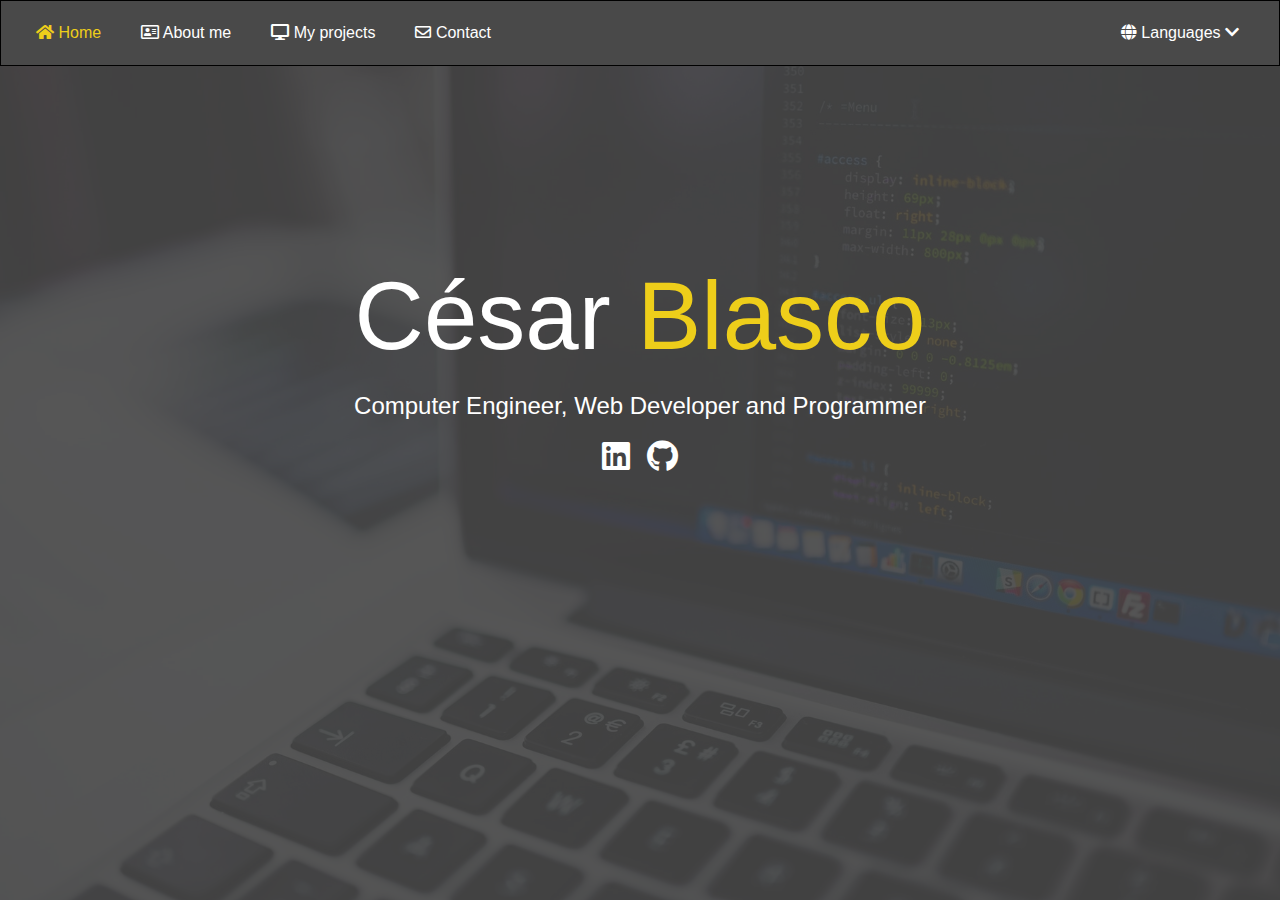
==== index.html @ 73366249 "Add more translations, modify speech some speech texts, remove unused assets, upgrade lang dropdown," ====
<!DOCTYPE html>
<html lang="en">
  <link rel="stylesheet" href="stylesheets/main.css" />
  <link
    rel="stylesheet"
    href="https://cdnjs.cloudflare.com/ajax/libs/font-awesome/5.11.2/css/all.css"
  />

  <head>
    <meta charset="UTF-8" />
    <meta name="viewport" content="width=device-width, initial-scale=1.0" />
    <meta http-equiv="X-UA-Compatible" content="ie=edge" />
    <title>Welcome to my portfolio</title>
  </head>

  <body id="bg-img">
    <header>
      <!-- <div class="menu-btn">
            <div class="btn-line"></div>
            <div class="btn-line"></div>
            <div class="btn-line"></div>
        </div> -->

      <nav id="menu-nav">
        <ul class="menu-desktop">
          <li>
            <a href="index.html" class="nav-link active">
              <i class="fas fa-home"></i>
              <span data-translate="navbar.home"></span>
            </a>
          </li>
          <li>
            <a href="about.html" class="nav-link">
              <i class="far fa-address-card"></i>
              <span data-translate="navbar.aboutMe"></span>
            </a>
          </li>
          <li class="nav-item">
            <a href="projects.html" class="nav-link">
              <i class="fas fa-desktop"></i>
              <span data-translate="navbar.projects"></span>
            </a>
          </li>
          <li>
            <a href="contact.html" class="nav-link">
              <i class="far fa-envelope"></i>
              <span data-translate="navbar.contact"></span>
            </a>
          </li>

          <li class="languages" id="languages-dropdown-btn">
            <i class="fas fa-globe"></i>
            <span data-translate="navbar.languages"></span>
            <i class="fas fa-chevron-down" id="languages-dropdown-icon"></i>
          </li>
        </ul>
      </nav>

      <div class="container-lang">
        <div class="languages-dropdown" id="languages-dropdown">
          <a href="./?lang=es"><p>Español</p></a>
          <a href="./?lang=en"><p>English</p></a>
        </div>
      </div>

      <!-- <nav class="menu">
        <div class="menu-branding">
          <div class="portrait"></div>
        </div>
        <ul class="menu-nav">
          <li class="nav-item current">
            <a href="index.html" class="nav-link">
              Home
            </a>
          </li>
          <li class="nav-item">
            <a href="about.html" class="nav-link">
              About me
            </a>
          </li>
          <li class="nav-item">
            <a href="projects.html" class="nav-link">
              My work
            </a>
          </li>
          <li class="nav-item">
            <a href="contact.html" class="nav-link">
              How To Reach Me
            </a>
          </li>
        </ul>
      </nav> -->
    </header>

    <main id="home">
      <div class="main-header">
        <h1 class="lg-heading">
          César
          <span class="text-secondary">Blasco</span>
        </h1>
        <h2 data-translate="index.subHeader"></h2>

        <div class="icons">
          <!-- <a href="#!">
                    <i class="fab fa-twitter fa-2x"></i>
                </a> -->
          <!-- <a target="_blank" rel="noopener noreferrer" href="#!">
                    <i class="fab fa-facebook fa-2x"></i>
                </a> -->
          <a
            target="_blank"
            rel="noopener noreferrer"
            href="https://www.linkedin.com/in/cesar-blasco/"
          >
            <i class="fab fa-linkedin fa-2x"></i>
          </a>
          <a
            target="_blank"
            rel="noopener noreferrer"
            href="https://github.com/cesarblasco"
          >
            <i class="fab fa-github fa-2x"></i>
          </a>
        </div>
      </div>
    </main>

    <script src="js/main.js"></script>
    <script src="js/translate.js"></script>
  </body>
</html>
---- stylesheets/main.css ----
main {
  padding: 4rem;
  min-height: calc(100vh - 60px);
}

main .icons {
  margin-top: 1rem;
}

main .icons a {
  padding: 0.4rem;
}

main .icons a:hover {
  color: #eece1a;
  -webkit-transition: all 0.5s ease-out;
  transition: all 0.5s ease-out;
}

main#home {
  overflow: hidden;
}

main#home h1 {
  margin-top: 20vh;
}

main .main-header {
  text-align: center;
}

.menu-btn {
  position: absolute;
  z-index: 3;
  right: 35px;
  top: 35px;
  cursor: pointer;
  -webkit-transition: all 0.5s ease-out;
  transition: all 0.5s ease-out;
}

.menu-btn .btn-line {
  width: 28px;
  height: 3px;
  margin: 0 0 5px 0;
  background: #fff;
  -webkit-transition: all 0.5s ease-out;
  transition: all 0.5s ease-out;
}

.menu-btn.close {
  -webkit-transform: rotate(180deg);
          transform: rotate(180deg);
}

.menu-btn.close .btn-line:nth-child(1) {
  -webkit-transform: rotate(45deg) translate(5px, 5px);
          transform: rotate(45deg) translate(5px, 5px);
}

.menu-btn.close .btn-line:nth-child(2) {
  opacity: 0;
}

.menu-btn.close .btn-line:nth-child(3) {
  -webkit-transform: rotate(-45deg) translate(7px, -6px);
          transform: rotate(-45deg) translate(7px, -6px);
}

.menu {
  position: fixed;
  top: 0;
  width: 100%;
  opacity: 0.9;
  visibility: hidden;
}

.menu.show {
  visibility: visible;
}

.menu-branding, .menu-nav {
  display: -webkit-box;
  display: -ms-flexbox;
  display: flex;
  -webkit-box-orient: vertical;
  -webkit-box-direction: normal;
      -ms-flex-flow: column wrap;
          flex-flow: column wrap;
  -webkit-box-align: center;
      -ms-flex-align: center;
          align-items: center;
  -webkit-box-pack: center;
      -ms-flex-pack: center;
          justify-content: center;
  float: left;
  width: 50%;
  height: 100vh;
  overflow: hidden;
}

.menu-nav {
  margin: 0;
  padding: 0;
  background: #373737;
  list-style: none;
  -webkit-transform: translate3d(0, -100%, 0);
          transform: translate3d(0, -100%, 0);
  -webkit-transition: all 0.5s ease-out;
  transition: all 0.5s ease-out;
}

.menu-nav.show {
  -webkit-transform: translate3d(0, 0, 0);
          transform: translate3d(0, 0, 0);
}

.menu-branding {
  background: #444;
  -webkit-transition: all 0.5s ease-out;
  transition: all 0.5s ease-out;
  -webkit-transform: translate3d(0, 100%, 0);
          transform: translate3d(0, 100%, 0);
}

.menu-branding.show {
  -webkit-transform: translate3d(0, 0, 0);
          transform: translate3d(0, 0, 0);
}

.menu-branding .portrait {
  width: 250px;
  height: 250px;
  background: url("../images/portrait_filtered.jpg");
  border-radius: 50%;
  border: solid 3px #eece1a;
}

.menu .nav-item {
  -webkit-transform: translate3d(600px, 0, 0);
          transform: translate3d(600px, 0, 0);
  -webkit-transition: all 0.5s ease-out;
  transition: all 0.5s ease-out;
}

.menu .nav-item.show {
  -webkit-transform: translate3d(0, 0, 0);
          transform: translate3d(0, 0, 0);
}

.menu .nav-item.current > a {
  color: #eece1a;
}

.menu .nav-link {
  display: inline-block;
  position: relative;
  font-size: 30px;
  text-transform: uppercase;
  padding: 1rem 0;
  font-weight: 600;
  color: #fff;
  text-decoration: none;
  -webkit-transition: all 0.5s ease-out;
  transition: all 0.5s ease-out;
}

.menu .nav-link:hover {
  color: #eece1a;
}

.nav-item:nth-child(1) {
  -webkit-transition-delay: 0.1s;
          transition-delay: 0.1s;
}

.nav-item:nth-child(2) {
  -webkit-transition-delay: 0.2s;
          transition-delay: 0.2s;
}

.nav-item:nth-child(3) {
  -webkit-transition-delay: 0.3s;
          transition-delay: 0.3s;
}

.nav-item:nth-child(4) {
  -webkit-transition-delay: 0.4s;
          transition-delay: 0.4s;
}

.menu-desktop {
  display: -webkit-box;
  display: -ms-flexbox;
  display: flex;
  width: 100%;
  margin-top: 0;
  background: #494949;
  border: 1px solid black;
}

.menu-desktop li {
  -webkit-box-pack: justify;
      -ms-flex-pack: justify;
          justify-content: space-between;
  padding: 20px;
  list-style-type: none;
}

.menu-desktop li:hover {
  -webkit-transition: all 0.5s ease-out;
  transition: all 0.5s ease-out;
  color: #eece1a;
}

.menu-desktop li:last-child {
  margin-left: auto;
  margin-right: 20px;
}

.container-lang {
  display: -webkit-box;
  display: -ms-flexbox;
  display: flex;
  -webkit-box-orient: vertical;
  -webkit-box-direction: normal;
      -ms-flex-direction: column;
          flex-direction: column;
  -webkit-box-align: end;
      -ms-flex-align: end;
          align-items: flex-end;
  min-width: 100px;
  margin-right: 35px;
  margin-top: -15px;
}

.container-lang .languages-dropdown {
  -webkit-transition: all 0.5s ease-out;
  transition: all 0.5s ease-out;
  border: 1px solid black;
  background: #494949;
  display: none;
  text-align: left;
}

.container-lang .languages-dropdown p {
  margin: 0;
  padding: 7px 15px;
  width: 120px;
  cursor: pointer;
}

.container-lang .languages-dropdown p:hover {
  background-color: #eece1a;
}

section {
  margin-bottom: 80px;
}

section:first-of-type {
  margin-bottom: 40px;
}

ul {
  padding-left: 15px;
}

.about-info {
  display: -webkit-box;
  display: -ms-flexbox;
  display: flex;
  -webkit-box-pack: center;
      -ms-flex-pack: center;
          justify-content: center;
  margin-top: 70px;
  margin-right: 70px;
  margin-left: 70px;
}

.speech-bubble {
  position: relative;
  background: white;
  color: black;
  border: 5px solid black;
  border-radius: 30px;
  width: 40%;
  max-height: 300px;
  font-size: 1.5rem;
}

.speech-bubble .speech-text-container {
  padding: 10px 25px;
  padding-top: 0;
  width: 100%;
  max-height: 300px;
  text-align: justify;
  overflow-y: auto;
  scrollbar-width: none;
  -ms-overflow-style: none;
}

.speech-bubble .speech-text-container p a {
  color: blue;
}

.speech-bubble .speech-text-container::-webkit-scrollbar {
  width: 0;
  height: 0;
}

.speech-bubble:before {
  content: "";
  position: absolute;
  left: 0;
  top: 50%;
  width: 0;
  height: 0;
  border: 27px solid transparent;
  border-right-color: black;
  border-left: 0;
  margin-top: -27px;
  margin-left: -27px;
}

.speech-bubble:after {
  content: "";
  position: absolute;
  left: 0;
  top: 50%;
  width: 0;
  height: 0;
  border: 20px solid transparent;
  border-right-color: white;
  border-left: 0;
  margin-top: -20px;
  margin-left: -20px;
}

.cesar-avatar {
  margin: 50px;
  border-radius: 50%;
  width: 300px;
  height: 300px;
  border: #eece1a 3px solid;
}

.technologies-container {
  display: -webkit-box;
  display: -ms-flexbox;
  display: flex;
  -webkit-box-orient: vertical;
  -webkit-box-direction: normal;
      -ms-flex-direction: column;
          flex-direction: column;
  -webkit-box-align: center;
      -ms-flex-align: center;
          align-items: center;
}

.technologies-row {
  margin-bottom: 20px;
}

.technologies-row img {
  padding-left: 10px;
  padding-right: 10px;
  cursor: pointer;
}

@-webkit-keyframes resetSpeechBubbleBtnAnimation {
  0% {
    -webkit-transform: rotate(0deg);
            transform: rotate(0deg);
  }
  25% {
    -webkit-transform: rotate(90deg);
            transform: rotate(90deg);
  }
  50% {
    -webkit-transform: rotate(180deg);
            transform: rotate(180deg);
  }
  75% {
    -webkit-transform: rotate(270deg);
            transform: rotate(270deg);
  }
  100% {
    -webkit-transform: rotate(360deg);
            transform: rotate(360deg);
  }
}

@keyframes resetSpeechBubbleBtnAnimation {
  0% {
    -webkit-transform: rotate(0deg);
            transform: rotate(0deg);
  }
  25% {
    -webkit-transform: rotate(90deg);
            transform: rotate(90deg);
  }
  50% {
    -webkit-transform: rotate(180deg);
            transform: rotate(180deg);
  }
  75% {
    -webkit-transform: rotate(270deg);
            transform: rotate(270deg);
  }
  100% {
    -webkit-transform: rotate(360deg);
            transform: rotate(360deg);
  }
}

@-webkit-keyframes speechScrollBtnAnimation {
  0% {
    -webkit-transform: translateY(5px);
            transform: translateY(5px);
  }
  25% {
    -webkit-transform: translateY(-5px);
            transform: translateY(-5px);
  }
  50% {
    -webkit-transform: translateY(5px);
            transform: translateY(5px);
  }
  75% {
    -webkit-transform: translateY(-5px);
            transform: translateY(-5px);
  }
  100% {
    -webkit-transform: translateY(5px);
            transform: translateY(5px);
  }
}

@keyframes speechScrollBtnAnimation {
  0% {
    -webkit-transform: translateY(5px);
            transform: translateY(5px);
  }
  25% {
    -webkit-transform: translateY(-5px);
            transform: translateY(-5px);
  }
  50% {
    -webkit-transform: translateY(5px);
            transform: translateY(5px);
  }
  75% {
    -webkit-transform: translateY(-5px);
            transform: translateY(-5px);
  }
  100% {
    -webkit-transform: translateY(5px);
            transform: translateY(5px);
  }
}

#speech-bubble-text {
  margin: 15px 5px;
}

#reset-speech-bubble-btn {
  position: absolute;
  display: none;
  top: 87%;
  left: 50%;
  font-size: 1rem;
  -webkit-animation-name: resetSpeechBubbleBtnAnimation;
          animation-name: resetSpeechBubbleBtnAnimation;
  -webkit-animation-duration: 0.5s;
          animation-duration: 0.5s;
  -webkit-animation-iteration-count: infinite;
          animation-iteration-count: infinite;
}

#reset-speech-bubble-btn:hover {
  cursor: pointer;
  color: #eece1a;
}

.speech-bubble-scroll-btn {
  position: absolute;
  top: 85%;
  left: 92%;
  -webkit-animation-name: speechScrollBtnAnimation;
          animation-name: speechScrollBtnAnimation;
  -webkit-animation-duration: 2s;
          animation-duration: 2s;
  -webkit-animation-iteration-count: infinite;
          animation-iteration-count: infinite;
}

.speech-bubble-scroll-btn button {
  font-size: 1.3rem;
  cursor: pointer;
  background: none;
  border: none;
  outline: none;
}

.speech-bubble-scroll-btn button:hover {
  color: #eece1a;
}

.technologies-categories {
  display: -webkit-box;
  display: -ms-flexbox;
  display: flex;
  -webkit-box-orient: horizontal;
  -webkit-box-direction: normal;
      -ms-flex-direction: row;
          flex-direction: row;
  -webkit-box-pack: center;
      -ms-flex-pack: center;
          justify-content: center;
  margin: 0 auto;
  width: 65%;
  margin-bottom: 20px;
  -ms-flex-wrap: wrap;
      flex-wrap: wrap;
}

.technology-category-column {
  display: -webkit-box;
  display: -ms-flexbox;
  display: flex;
  -webkit-box-orient: vertical;
  -webkit-box-direction: normal;
      -ms-flex-direction: column;
          flex-direction: column;
}

.technology-category-column img {
  margin: 10px 0;
  margin: 0 auto;
}

.technology-category {
  font-size: 1.5rem;
  margin-bottom: 10px;
}

.pill {
  border-radius: 15px;
  background-color: #2684ff;
  color: #fff;
  padding: 5px 30px;
  display: inline-block;
  font-weight: 700;
  font-size: 0.9rem;
  text-align: center;
  margin-right: 15px;
  border: none;
  margin: 10px;
  cursor: pointer;
}

.pill:hover, .pill.pill-active {
  -webkit-transition: all 0.5s ease-out;
  transition: all 0.5s ease-out;
  background-color: #0069f2;
  color: #d0d0d0;
}

.certificates {
  display: -webkit-box;
  display: -ms-flexbox;
  display: flex;
  -webkit-box-orient: horizontal;
  -webkit-box-direction: normal;
      -ms-flex-direction: row;
          flex-direction: row;
  -webkit-box-pack: center;
      -ms-flex-pack: center;
          justify-content: center;
  margin: 0 auto;
  width: 65%;
  margin-bottom: 20px;
  -ms-flex-wrap: wrap;
      flex-wrap: wrap;
}

.certificates img {
  margin: 10px;
  cursor: pointer;
}

.experience-section {
  text-align: center;
}

.timeline {
  display: -webkit-box;
  display: -ms-flexbox;
  display: flex;
  -webkit-box-orient: vertical;
  -webkit-box-direction: normal;
      -ms-flex-direction: column;
          flex-direction: column;
  -webkit-box-align: center;
      -ms-flex-align: center;
          align-items: center;
  margin-top: 40px;
  -webkit-transition: all 0.5s ease-out;
  transition: all 0.5s ease-out;
}

.timeline .timeline-event ul li {
  margin-bottom: 5px;
}

.timeline i {
  font-size: 0;
}

.timeline .timeline-circle {
  z-index: 1;
  display: block;
  border-radius: 50%;
  width: 75px;
  height: 75px;
  background-color: #444;
  border: 2px solid black;
  padding-top: 20px;
  font-weight: bold;
  font-size: 1.2rem;
  margin-top: 75px;
  margin-bottom: 75px;
}

.timeline .timeline-circle .timeline-circle-date {
  display: inline-block;
  -webkit-transform: translateY(-53px);
          transform: translateY(-53px);
}

.timeline .timeline-circle:before {
  content: "";
  width: 5px;
  height: 75px;
  background-color: #eece1a;
  position: relative;
  display: inline-block;
  left: 25px;
  bottom: 98px;
}

.timeline .timeline-circle:after {
  content: "";
  width: 5px;
  height: 75px;
  border-color: green;
  background-color: #eece1a;
  position: relative;
  display: inline-block;
  right: 25px;
  top: 53px;
}

.timeline-stacked-container {
  display: none;
  -webkit-box-orient: horizontal;
  -webkit-box-direction: normal;
      -ms-flex-direction: row;
          flex-direction: row;
  -webkit-box-pack: justify;
      -ms-flex-pack: justify;
          justify-content: space-between;
  width: 50%;
  margin: 0 auto;
}

.timeline-stacked-container .timeline-stacked-event {
  position: absolute;
  left: 0;
  right: 0;
  margin: 0 auto;
  height: 350px;
  margin-bottom: 100px;
  -webkit-transition: all 0.5s ease-out;
  transition: all 0.5s ease-out;
}

.timeline-stacked-container .timeline-stacked-event ul li {
  margin-bottom: 5px;
}

.timeline-stacked-container .timeline-stacked-event:nth-child(5) {
  z-index: 1;
  opacity: 0.4;
}

.timeline-stacked-container .timeline-stacked-event:nth-child(4) {
  z-index: 2;
  opacity: 0.6;
  margin-top: 50px;
}

.timeline-stacked-container .timeline-stacked-event:nth-child(3) {
  z-index: 3;
  opacity: 0.8;
  margin-top: 100px;
}

.timeline-stacked-container .timeline-stacked-event:nth-child(2) {
  z-index: 4;
  margin-top: 150px;
}

.timeline-stacked-container i {
  margin-top: 250px;
  font-size: 5rem;
}

@-webkit-keyframes animateNavigateStackedTimelineBtnBackward {
  0% {
    -webkit-transform: translateX(-5px);
            transform: translateX(-5px);
    opacity: 0.8;
  }
  25% {
    -webkit-transform: translateX(-10px);
            transform: translateX(-10px);
    opacity: 0.6;
  }
  50% {
    -webkit-transform: translateX(-15px);
            transform: translateX(-15px);
    opacity: 0.4;
  }
  75% {
    -webkit-transform: translateX(-20px);
            transform: translateX(-20px);
    opacity: 0.2;
  }
  100% {
    -webkit-transform: translateX(-25px);
            transform: translateX(-25px);
    opacity: 0;
  }
}

@keyframes animateNavigateStackedTimelineBtnBackward {
  0% {
    -webkit-transform: translateX(-5px);
            transform: translateX(-5px);
    opacity: 0.8;
  }
  25% {
    -webkit-transform: translateX(-10px);
            transform: translateX(-10px);
    opacity: 0.6;
  }
  50% {
    -webkit-transform: translateX(-15px);
            transform: translateX(-15px);
    opacity: 0.4;
  }
  75% {
    -webkit-transform: translateX(-20px);
            transform: translateX(-20px);
    opacity: 0.2;
  }
  100% {
    -webkit-transform: translateX(-25px);
            transform: translateX(-25px);
    opacity: 0;
  }
}

.timeline-stacked-container i.tl-navigate-backward:hover {
  color: #eece1a;
  cursor: pointer;
  -webkit-animation-duration: 0.7s;
          animation-duration: 0.7s;
  -webkit-animation-iteration-count: infinite;
          animation-iteration-count: infinite;
  -webkit-animation-name: animateNavigateStackedTimelineBtnBackward;
          animation-name: animateNavigateStackedTimelineBtnBackward;
}

@-webkit-keyframes animateNavigateStackedTimelineBtnForward {
  0% {
    -webkit-transform: translateX(5px);
            transform: translateX(5px);
    opacity: 0.8;
  }
  25% {
    -webkit-transform: translateX(10px);
            transform: translateX(10px);
    opacity: 0.6;
  }
  50% {
    -webkit-transform: translateX(15px);
            transform: translateX(15px);
    opacity: 0.4;
  }
  75% {
    -webkit-transform: translateX(20px);
            transform: translateX(20px);
    opacity: 0.2;
  }
  100% {
    -webkit-transform: translateX(25px);
            transform: translateX(25px);
    opacity: 0;
  }
}

@keyframes animateNavigateStackedTimelineBtnForward {
  0% {
    -webkit-transform: translateX(5px);
            transform: translateX(5px);
    opacity: 0.8;
  }
  25% {
    -webkit-transform: translateX(10px);
            transform: translateX(10px);
    opacity: 0.6;
  }
  50% {
    -webkit-transform: translateX(15px);
            transform: translateX(15px);
    opacity: 0.4;
  }
  75% {
    -webkit-transform: translateX(20px);
            transform: translateX(20px);
    opacity: 0.2;
  }
  100% {
    -webkit-transform: translateX(25px);
            transform: translateX(25px);
    opacity: 0;
  }
}

.timeline-stacked-container i.tl-navigate-forward:hover {
  color: #eece1a;
  cursor: pointer;
  -webkit-animation-duration: 0.7s;
          animation-duration: 0.7s;
  -webkit-animation-iteration-count: infinite;
          animation-iteration-count: infinite;
  -webkit-animation-name: animateNavigateStackedTimelineBtnForward;
          animation-name: animateNavigateStackedTimelineBtnForward;
}

.timeline-event,
.timeline-stacked-event {
  background-color: gray;
  max-width: 600px;
  min-height: 200px;
  padding: 20px 30px;
  padding-top: 10px;
  border: 4px solid #eece1a;
  text-align: justify;
}

.timeline-event h3,
.timeline-event p,
.timeline-stacked-event h3,
.timeline-stacked-event p {
  text-align: center;
}

.timeline-event h3 a,
.timeline-event p a,
.timeline-stacked-event h3 a,
.timeline-stacked-event p a {
  text-align: center;
}

.company-name {
  font-weight: 700;
  font-size: 1.3rem;
}

.company-position {
  margin-bottom: 20px;
  font-weight: 700;
  padding: 0;
  margin: 0;
}

.resume-link a,
.company-name a {
  color: #eece1a;
  text-decoration: underline;
}

.projects {
  display: -ms-grid;
  display: grid;
  -ms-grid-columns: (1fr)[3];
      grid-template-columns: repeat(3, 1fr);
  grid-gap: 0.7rem;
}

.projects img {
  width: 100%;
  border: 3px #fff solid;
}

.projects img:hover {
  opacity: 0.2;
  border-color: #eece1a;
  -webkit-transition: all 0.5s ease-out;
  transition: all 0.5s ease-out;
}

.projects .project-image {
  width: 100%;
  height: 80%;
  position: relative;
}

.projects .project-image .project-title {
  background: #000;
  position: absolute;
  opacity: 0;
  top: 40%;
  left: 50%;
  -webkit-transform: translateX(-50%);
          transform: translateX(-50%);
  width: 50%;
  padding: 1rem;
  text-align: center;
  cursor: pointer;
}

.projects .project-image:hover .project-title {
  -webkit-transition: all 0.5s ease-out;
  transition: all 0.5s ease-out;
  opacity: 1;
}

.boxes {
  display: -webkit-box;
  display: -ms-flexbox;
  display: flex;
  -webkit-box-orient: vertical;
  -webkit-box-direction: normal;
      -ms-flex-direction: column;
          flex-direction: column;
  -ms-flex-wrap: wrap;
      flex-wrap: wrap;
  -webkit-box-align: center;
      -ms-flex-align: center;
          align-items: center;
  margin-top: 1rem;
}

.boxes div {
  font-size: 2rem;
  border: 3px #fff solid;
  padding: 0.5rem 1.5rem;
  margin-bottom: 3rem;
  min-width: 3rem;
  -webkit-transition: all 0.5s ease-out;
  transition: all 0.5s ease-out;
}

.boxes div:hover {
  padding: 1.5rem 2.5rem;
  background: #eece1a;
  color: #000;
}

.boxes div:hover span {
  color: #000;
}

.carousel {
  display: -webkit-box;
  display: -ms-flexbox;
  display: flex;
  -webkit-box-orient: horizontal;
  -webkit-box-direction: normal;
      -ms-flex-direction: row;
          flex-direction: row;
  -webkit-box-pack: justify;
      -ms-flex-pack: justify;
          justify-content: space-between;
  margin-top: 30px;
  margin-bottom: 30px;
  padding-right: 30px;
  padding-left: 30px;
  -webkit-box-align: center;
      -ms-flex-align: center;
          align-items: center;
  width: 100%;
  height: 400px;
  background-size: contain;
  background-repeat: no-repeat;
  background-position: center;
}

.carousel-controls {
  margin-bottom: 20px;
}

.previous {
  cursor: pointer;
  font-size: 2rem;
  z-index: 2;
}

.previous:hover {
  -webkit-transition: all 0.5s ease-out;
  transition: all 0.5s ease-out;
  font-size: 2.5rem;
  color: #eece1a;
}

.current-carousel-image {
  border: 1px solid black;
}

.next {
  cursor: pointer;
  font-size: 2rem;
  z-index: 2;
}

.next:hover {
  -webkit-transition: all 0.5s ease-out;
  transition: all 0.5s ease-out;
  font-size: 2.5rem;
  color: #eece1a;
}

.carousel-page {
  color: #444;
  margin-right: 0.3rem;
}

.carousel-page.active {
  color: #eece1a;
}

.modal {
  display: none;
  position: fixed;
  z-index: 5;
  left: 0;
  top: 0;
  width: 100%;
  height: 100%;
  overflow: auto;
  background-color: rgba(0, 0, 0, 0.4);
  padding: 0 1.5rem;
}

.modal-content {
  background-color: #fefefe;
  margin: 1% auto;
  padding: 30px;
  border: 1px solid #888;
  width: 50%;
  color: #000;
  text-align: center;
}

.modal-content .modal-title {
  grid-area: title;
  margin-bottom: 1.2rem;
  display: inline-block;
  text-align: center;
  padding: 0px 10px;
}

.modal-content .close {
  grid-area: close;
  color: #aaa;
  font-size: 28px;
  font-weight: bold;
  padding-right: 15px;
  float: right;
}

.modal-content .close:hover,
.modal-content .close:focus {
  color: black;
  text-decoration: none;
  cursor: pointer;
}

.modal-content .modal-description {
  margin-bottom: 1.2rem;
}

.modal-content .modal-summary {
  padding-right: 1.5rem;
  padding-left: 1.5rem;
  text-align: justify;
}

.modal-content .modal-see-project {
  min-width: 12rem;
  height: 50px;
  font-weight: 700;
  font-size: 1.2rem;
  color: #fff;
  border-radius: 5px;
  cursor: pointer;
  border: none;
  margin-right: 5px;
  background: #ed5113;
}

.modal-content #modal-btn {
  min-width: 12rem;
  height: 50px;
  font-weight: 700;
  font-size: 1.2rem;
  color: #fff;
  border-radius: 5px;
  cursor: pointer;
  border: none;
  margin-right: 5px;
  background: #149ede;
}

.modal-content .modal-technologies-title {
  margin-bottom: -1px;
}

.modal-content .modal-technologies {
  margin-bottom: 5px;
}

* {
  -webkit-box-sizing: border-box;
          box-sizing: border-box;
}

body {
  background: #444;
  color: #fff;
  height: 100%;
  margin: 0;
  font-family: "Segoe UI", Tahoma, Geneva, Verdana, sans-serif;
  line-height: 1.5;
}

body#bg-img {
  background: url(../images/background.jpg);
  background-attachment: fixed;
  background-size: cover;
}

body#bg-img:after {
  content: '';
  position: absolute;
  top: 0;
  right: 0;
  width: 100%;
  height: 100%;
  background: rgba(68, 68, 68, 0.9);
  z-index: -1;
}

h1,
h2,
h3 {
  margin: 0;
  font-weight: 400;
}

h1.lg-heading,
h2.lg-heading,
h3.lg-heading {
  font-size: 6rem;
  text-align: center;
}

h1.sm-heading,
h2.sm-heading,
h3.sm-heading {
  margin-bottom: 2rem;
  padding: 0.2rem 1rem;
  background: rgba(73, 73, 73, 0.5);
  text-align: center;
}

a {
  color: #fff;
  text-decoration: none;
}

header {
  position: fixed;
  z-index: 2;
  width: 100%;
}

.text-secondary {
  color: #eece1a;
}

nav ul li {
  cursor: pointer;
}

nav ul li.active, nav ul li:hover {
  color: #eece1a;
  -webkit-transition: all 0.5s ease-out;
  transition: all 0.5s ease-out;
}

nav ul li a.active, nav ul li a:hover {
  color: #eece1a;
  -webkit-transition: all 0.5s ease-out;
  transition: all 0.5s ease-out;
}

.btn, .btn-dark, .btn-light {
  display: block;
  padding: 0.5rem 1rem;
  border: 0;
  margin-bottom: 0.3rem;
}

.btn:hover, .btn-dark:hover, .btn-light:hover {
  background: #eece1a;
  color: #000;
}

.btn-dark {
  background: black;
  color: #fff;
}

.btn-light {
  background: #c4c4c4;
  color: #333;
}

#main-footer {
  text-align: center;
  padding: 1rem;
  background: #2b2b2b;
  color: #fff;
  height: 60px;
}

.hidden {
  display: none;
}

.show {
  display: block;
}

.categories {
  text-align: center;
  margin-bottom: 1.5rem;
}

.categories .category,
.categories .category-link {
  display: inline-block;
  margin-right: 1.5rem;
  cursor: pointer;
}

.categories .category:hover,
.categories .category-link:hover {
  -webkit-transition: all 0.5s ease-out;
  transition: all 0.5s ease-out;
  color: #eece1a;
}

.categories .category:hover a,
.categories .category-link:hover a {
  -webkit-transition: all 0.5s ease-out;
  transition: all 0.5s ease-out;
  color: #eece1a;
}

.categories .category.active {
  color: #eece1a;
  border-bottom: 3px solid #eece1a;
}

.text-center {
  text-align: center;
}

.centered-unordered-list {
  margin-top: 0;
  text-align: center;
  list-style-type: none;
}

@media screen and (min-width: 1171px) {
  .projects {
    -ms-grid-columns: (1fr)[4];
        grid-template-columns: repeat(4, 1fr);
  }
}

@media screen and (min-width: 769px) and (max-width: 1170px) {
  .projects {
    -ms-grid-columns: (1fr)[3];
        grid-template-columns: repeat(3, 1fr);
  }
}

@media screen and (max-width: 768px) {
  main {
    -webkit-box-align: center;
        -ms-flex-align: center;
            align-items: center;
    text-align: center;
  }
  main .lg-heading {
    line-height: 1;
    margin-bottom: 1rem;
  }
  .ul.menu-nav,
  div.menu-branding {
    float: none;
    width: 100%;
    min-height: 0;
  }
  .ul.menu-nav.show,
  div.menu-branding.show {
    -webkit-transform: translate3d(0, 0, 0);
            transform: translate3d(0, 0, 0);
  }
  .menu-nav {
    height: 75vh;
    -webkit-transform: translate3d(-100%, 0, 0);
            transform: translate3d(-100%, 0, 0);
    font-size: 24px;
    width: 100%;
  }
  .menu-branding {
    height: 25vh;
    -webkit-transform: translate3d(100%, 0, 0);
            transform: translate3d(100%, 0, 0);
  }
  .menu-branding .portrait {
    background: url("../images/portrait_filtered_small.jpg");
    width: 150px;
    height: 150px;
  }
  .projects {
    -ms-grid-columns: (1fr)[2];
        grid-template-columns: repeat(2, 1fr);
  }
}

@media screen and (max-width: 500px) {
  main#home h1 {
    margin-top: 10vh;
  }
  .projects {
    -ms-grid-columns: 1fr;
        grid-template-columns: 1fr;
  }
}
/*# sourceMappingURL=main.css.map */
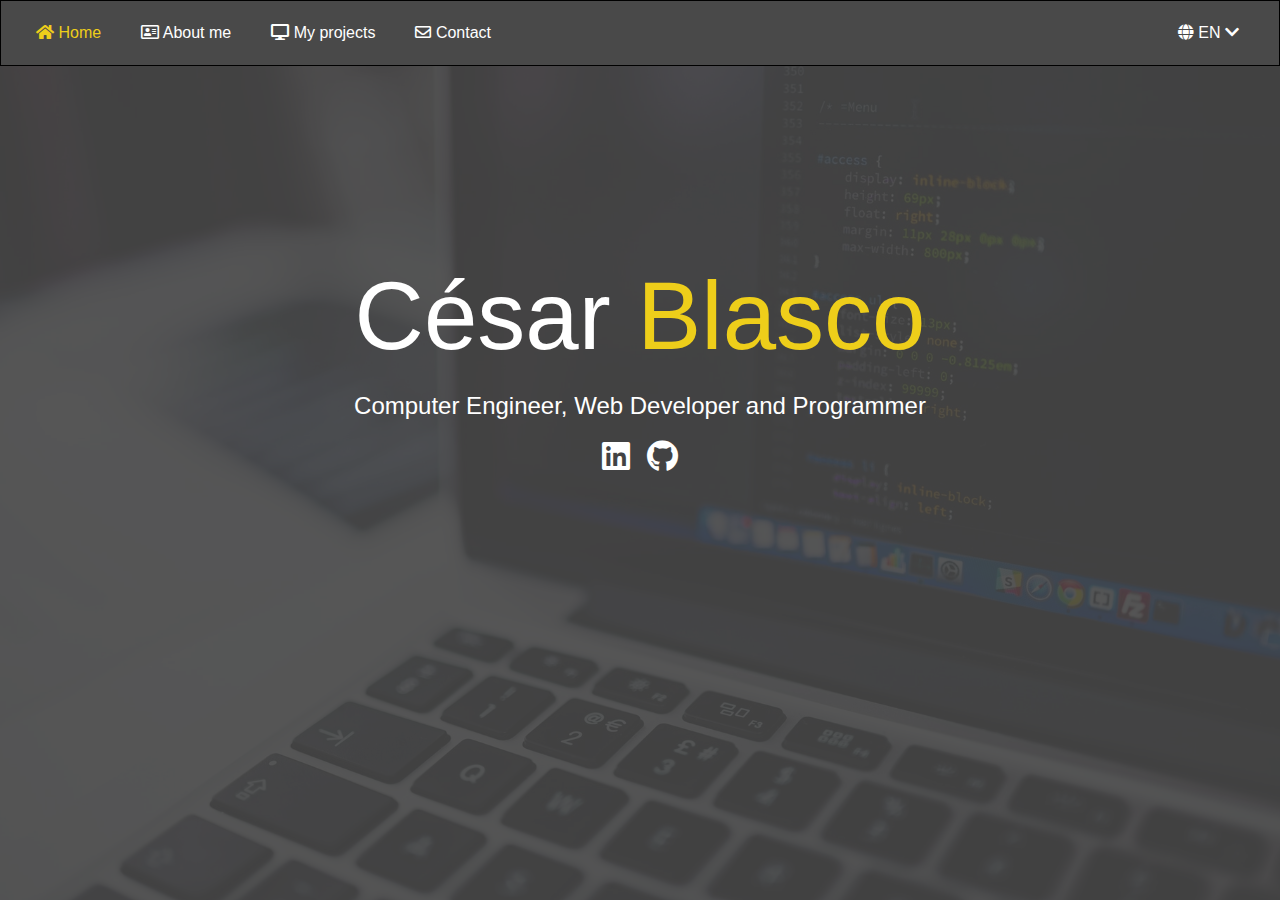
==== commit 65e37299: "Lots of upgrades" ====
--- a/index.html
+++ b/index.html
@@ -10,7 +10,7 @@
     <meta charset="UTF-8" />
     <meta name="viewport" content="width=device-width, initial-scale=1.0" />
     <meta http-equiv="X-UA-Compatible" content="ie=edge" />
-    <title>Welcome to my portfolio</title>
+    <title data-translate="head.homeTitle"></title>
   </head>
 
   <body id="bg-img">
@@ -126,6 +126,6 @@
     </main>
 
     <script src="js/main.js"></script>
-    <script src="js/translate.js"></script>
+    <script src="js/cb-translate.js"></script>
   </body>
 </html>
--- a/stylesheets/main.css
+++ b/stylesheets/main.css
@@ -1,3 +1,321 @@
+@-webkit-keyframes rotateClockwise {
+  0% {
+    -webkit-transform: rotate(0deg);
+            transform: rotate(0deg);
+  }
+  25% {
+    -webkit-transform: rotate(90deg);
+            transform: rotate(90deg);
+  }
+  50% {
+    -webkit-transform: rotate(180deg);
+            transform: rotate(180deg);
+  }
+  75% {
+    -webkit-transform: rotate(270deg);
+            transform: rotate(270deg);
+  }
+  100% {
+    -webkit-transform: rotate(360deg);
+            transform: rotate(360deg);
+  }
+}
+
+@keyframes rotateClockwise {
+  0% {
+    -webkit-transform: rotate(0deg);
+            transform: rotate(0deg);
+  }
+  25% {
+    -webkit-transform: rotate(90deg);
+            transform: rotate(90deg);
+  }
+  50% {
+    -webkit-transform: rotate(180deg);
+            transform: rotate(180deg);
+  }
+  75% {
+    -webkit-transform: rotate(270deg);
+            transform: rotate(270deg);
+  }
+  100% {
+    -webkit-transform: rotate(360deg);
+            transform: rotate(360deg);
+  }
+}
+
+@-webkit-keyframes rotateClockwiseSmooth {
+  from {
+    -webkit-transform: rotate(0deg);
+  }
+  to {
+    -webkit-transform: rotate(359deg);
+  }
+}
+
+@keyframes rotateClockwiseSmooth {
+  from {
+    -webkit-transform: rotate(0deg);
+  }
+  to {
+    -webkit-transform: rotate(359deg);
+  }
+}
+
+@-webkit-keyframes speechScrollBtnAnimation {
+  0% {
+    -webkit-transform: translateY(5px);
+            transform: translateY(5px);
+  }
+  25% {
+    -webkit-transform: translateY(-5px);
+            transform: translateY(-5px);
+  }
+  50% {
+    -webkit-transform: translateY(5px);
+            transform: translateY(5px);
+  }
+  75% {
+    -webkit-transform: translateY(-5px);
+            transform: translateY(-5px);
+  }
+  100% {
+    -webkit-transform: translateY(5px);
+            transform: translateY(5px);
+  }
+}
+
+@keyframes speechScrollBtnAnimation {
+  0% {
+    -webkit-transform: translateY(5px);
+            transform: translateY(5px);
+  }
+  25% {
+    -webkit-transform: translateY(-5px);
+            transform: translateY(-5px);
+  }
+  50% {
+    -webkit-transform: translateY(5px);
+            transform: translateY(5px);
+  }
+  75% {
+    -webkit-transform: translateY(-5px);
+            transform: translateY(-5px);
+  }
+  100% {
+    -webkit-transform: translateY(5px);
+            transform: translateY(5px);
+  }
+}
+
+@-webkit-keyframes toggleVisibility {
+  0% {
+    opacity: 0;
+  }
+  100% {
+    opacity: 1;
+  }
+}
+
+@keyframes toggleVisibility {
+  0% {
+    opacity: 0;
+  }
+  100% {
+    opacity: 1;
+  }
+}
+
+@-webkit-keyframes toggleVisibilityReversed {
+  0% {
+    opacity: 1;
+  }
+  100% {
+    opacity: 0;
+  }
+}
+
+@keyframes toggleVisibilityReversed {
+  0% {
+    opacity: 1;
+  }
+  100% {
+    opacity: 0;
+  }
+}
+
+@-webkit-keyframes scaleUpAndDown {
+  0% {
+    -webkit-transform: scale(1.2);
+  }
+  12.5% {
+    -webkit-transform: scale(1.3);
+  }
+  25% {
+    -webkit-transform: scale(1.4);
+  }
+  37.5% {
+    -webkit-transform: scale(1.5);
+  }
+  50% {
+    -webkit-transform: scale(1.4);
+  }
+  62.5% {
+    -webkit-transform: scale(1.3);
+  }
+  75% {
+    -webkit-transform: scale(1.2);
+  }
+  87.5% {
+    -webkit-transform: scale(1.1);
+  }
+  100% {
+    -webkit-transform: scale(1.2);
+  }
+}
+
+@keyframes scaleUpAndDown {
+  0% {
+    -webkit-transform: scale(1.2);
+  }
+  12.5% {
+    -webkit-transform: scale(1.3);
+  }
+  25% {
+    -webkit-transform: scale(1.4);
+  }
+  37.5% {
+    -webkit-transform: scale(1.5);
+  }
+  50% {
+    -webkit-transform: scale(1.4);
+  }
+  62.5% {
+    -webkit-transform: scale(1.3);
+  }
+  75% {
+    -webkit-transform: scale(1.2);
+  }
+  87.5% {
+    -webkit-transform: scale(1.1);
+  }
+  100% {
+    -webkit-transform: scale(1.2);
+  }
+}
+
+@-webkit-keyframes animateNavigateStackedTimelineBtnBackward {
+  0% {
+    -webkit-transform: translateX(-5px);
+            transform: translateX(-5px);
+    opacity: 0.8;
+  }
+  25% {
+    -webkit-transform: translateX(-10px);
+            transform: translateX(-10px);
+    opacity: 0.6;
+  }
+  50% {
+    -webkit-transform: translateX(-15px);
+            transform: translateX(-15px);
+    opacity: 0.4;
+  }
+  75% {
+    -webkit-transform: translateX(-20px);
+            transform: translateX(-20px);
+    opacity: 0.2;
+  }
+  100% {
+    -webkit-transform: translateX(-25px);
+            transform: translateX(-25px);
+    opacity: 0;
+  }
+}
+
+@keyframes animateNavigateStackedTimelineBtnBackward {
+  0% {
+    -webkit-transform: translateX(-5px);
+            transform: translateX(-5px);
+    opacity: 0.8;
+  }
+  25% {
+    -webkit-transform: translateX(-10px);
+            transform: translateX(-10px);
+    opacity: 0.6;
+  }
+  50% {
+    -webkit-transform: translateX(-15px);
+            transform: translateX(-15px);
+    opacity: 0.4;
+  }
+  75% {
+    -webkit-transform: translateX(-20px);
+            transform: translateX(-20px);
+    opacity: 0.2;
+  }
+  100% {
+    -webkit-transform: translateX(-25px);
+            transform: translateX(-25px);
+    opacity: 0;
+  }
+}
+
+@-webkit-keyframes animateNavigateStackedTimelineBtnForward {
+  0% {
+    -webkit-transform: translateX(5px);
+            transform: translateX(5px);
+    opacity: 0.8;
+  }
+  25% {
+    -webkit-transform: translateX(10px);
+            transform: translateX(10px);
+    opacity: 0.6;
+  }
+  50% {
+    -webkit-transform: translateX(15px);
+            transform: translateX(15px);
+    opacity: 0.4;
+  }
+  75% {
+    -webkit-transform: translateX(20px);
+            transform: translateX(20px);
+    opacity: 0.2;
+  }
+  100% {
+    -webkit-transform: translateX(25px);
+            transform: translateX(25px);
+    opacity: 0;
+  }
+}
+
+@keyframes animateNavigateStackedTimelineBtnForward {
+  0% {
+    -webkit-transform: translateX(5px);
+            transform: translateX(5px);
+    opacity: 0.8;
+  }
+  25% {
+    -webkit-transform: translateX(10px);
+            transform: translateX(10px);
+    opacity: 0.6;
+  }
+  50% {
+    -webkit-transform: translateX(15px);
+            transform: translateX(15px);
+    opacity: 0.4;
+  }
+  75% {
+    -webkit-transform: translateX(20px);
+            transform: translateX(20px);
+    opacity: 0.2;
+  }
+  100% {
+    -webkit-transform: translateX(25px);
+            transform: translateX(25px);
+    opacity: 0;
+  }
+}
+
 main {
   padding: 4rem;
   min-height: calc(100vh - 60px);
@@ -266,6 +584,30 @@
   padding-left: 15px;
 }
 
+#technologies-title i {
+  -webkit-animation: rotateClockwiseSmooth 2.5s infinite linear;
+          animation: rotateClockwiseSmooth 2.5s infinite linear;
+}
+
+#experience-title i:nth-child(1),
+#experience-title i:nth-child(4) {
+  -webkit-animation: toggleVisibility 2s infinite;
+          animation: toggleVisibility 2s infinite;
+}
+
+#experience-title i:nth-child(2),
+#experience-title i:nth-child(3) {
+  -webkit-animation-delay: 5s;
+          animation-delay: 5s;
+  -webkit-animation: toggleVisibilityReversed 2s infinite;
+          animation: toggleVisibilityReversed 2s infinite;
+}
+
+#courses-title i {
+  -webkit-animation: scaleUpAndDown 1.5s infinite;
+          animation: scaleUpAndDown 1.5s infinite;
+}
+
 .about-info {
   display: -webkit-box;
   display: -ms-flexbox;
@@ -368,98 +710,6 @@
   cursor: pointer;
 }
 
-@-webkit-keyframes resetSpeechBubbleBtnAnimation {
-  0% {
-    -webkit-transform: rotate(0deg);
-            transform: rotate(0deg);
-  }
-  25% {
-    -webkit-transform: rotate(90deg);
-            transform: rotate(90deg);
-  }
-  50% {
-    -webkit-transform: rotate(180deg);
-            transform: rotate(180deg);
-  }
-  75% {
-    -webkit-transform: rotate(270deg);
-            transform: rotate(270deg);
-  }
-  100% {
-    -webkit-transform: rotate(360deg);
-            transform: rotate(360deg);
-  }
-}
-
-@keyframes resetSpeechBubbleBtnAnimation {
-  0% {
-    -webkit-transform: rotate(0deg);
-            transform: rotate(0deg);
-  }
-  25% {
-    -webkit-transform: rotate(90deg);
-            transform: rotate(90deg);
-  }
-  50% {
-    -webkit-transform: rotate(180deg);
-            transform: rotate(180deg);
-  }
-  75% {
-    -webkit-transform: rotate(270deg);
-            transform: rotate(270deg);
-  }
-  100% {
-    -webkit-transform: rotate(360deg);
-            transform: rotate(360deg);
-  }
-}
-
-@-webkit-keyframes speechScrollBtnAnimation {
-  0% {
-    -webkit-transform: translateY(5px);
-            transform: translateY(5px);
-  }
-  25% {
-    -webkit-transform: translateY(-5px);
-            transform: translateY(-5px);
-  }
-  50% {
-    -webkit-transform: translateY(5px);
-            transform: translateY(5px);
-  }
-  75% {
-    -webkit-transform: translateY(-5px);
-            transform: translateY(-5px);
-  }
-  100% {
-    -webkit-transform: translateY(5px);
-            transform: translateY(5px);
-  }
-}
-
-@keyframes speechScrollBtnAnimation {
-  0% {
-    -webkit-transform: translateY(5px);
-            transform: translateY(5px);
-  }
-  25% {
-    -webkit-transform: translateY(-5px);
-            transform: translateY(-5px);
-  }
-  50% {
-    -webkit-transform: translateY(5px);
-            transform: translateY(5px);
-  }
-  75% {
-    -webkit-transform: translateY(-5px);
-            transform: translateY(-5px);
-  }
-  100% {
-    -webkit-transform: translateY(5px);
-            transform: translateY(5px);
-  }
-}
-
 #speech-bubble-text {
   margin: 15px 5px;
 }
@@ -470,8 +720,8 @@
   top: 87%;
   left: 50%;
   font-size: 1rem;
-  -webkit-animation-name: resetSpeechBubbleBtnAnimation;
-          animation-name: resetSpeechBubbleBtnAnimation;
+  -webkit-animation-name: rotateClockwise;
+          animation-name: rotateClockwise;
   -webkit-animation-duration: 0.5s;
           animation-duration: 0.5s;
   -webkit-animation-iteration-count: infinite;
@@ -680,7 +930,8 @@
   left: 0;
   right: 0;
   margin: 0 auto;
-  height: 350px;
+  height: 440px;
+  overflow-y: none;
   margin-bottom: 100px;
   -webkit-transition: all 0.5s ease-out;
   transition: all 0.5s ease-out;
@@ -713,64 +964,8 @@
 }
 
 .timeline-stacked-container i {
-  margin-top: 250px;
+  margin-top: 270px;
   font-size: 5rem;
-}
-
-@-webkit-keyframes animateNavigateStackedTimelineBtnBackward {
-  0% {
-    -webkit-transform: translateX(-5px);
-            transform: translateX(-5px);
-    opacity: 0.8;
-  }
-  25% {
-    -webkit-transform: translateX(-10px);
-            transform: translateX(-10px);
-    opacity: 0.6;
-  }
-  50% {
-    -webkit-transform: translateX(-15px);
-            transform: translateX(-15px);
-    opacity: 0.4;
-  }
-  75% {
-    -webkit-transform: translateX(-20px);
-            transform: translateX(-20px);
-    opacity: 0.2;
-  }
-  100% {
-    -webkit-transform: translateX(-25px);
-            transform: translateX(-25px);
-    opacity: 0;
-  }
-}
-
-@keyframes animateNavigateStackedTimelineBtnBackward {
-  0% {
-    -webkit-transform: translateX(-5px);
-            transform: translateX(-5px);
-    opacity: 0.8;
-  }
-  25% {
-    -webkit-transform: translateX(-10px);
-            transform: translateX(-10px);
-    opacity: 0.6;
-  }
-  50% {
-    -webkit-transform: translateX(-15px);
-            transform: translateX(-15px);
-    opacity: 0.4;
-  }
-  75% {
-    -webkit-transform: translateX(-20px);
-            transform: translateX(-20px);
-    opacity: 0.2;
-  }
-  100% {
-    -webkit-transform: translateX(-25px);
-            transform: translateX(-25px);
-    opacity: 0;
-  }
 }
 
 .timeline-stacked-container i.tl-navigate-backward:hover {
@@ -782,62 +977,6 @@
           animation-iteration-count: infinite;
   -webkit-animation-name: animateNavigateStackedTimelineBtnBackward;
           animation-name: animateNavigateStackedTimelineBtnBackward;
-}
-
-@-webkit-keyframes animateNavigateStackedTimelineBtnForward {
-  0% {
-    -webkit-transform: translateX(5px);
-            transform: translateX(5px);
-    opacity: 0.8;
-  }
-  25% {
-    -webkit-transform: translateX(10px);
-            transform: translateX(10px);
-    opacity: 0.6;
-  }
-  50% {
-    -webkit-transform: translateX(15px);
-            transform: translateX(15px);
-    opacity: 0.4;
-  }
-  75% {
-    -webkit-transform: translateX(20px);
-            transform: translateX(20px);
-    opacity: 0.2;
-  }
-  100% {
-    -webkit-transform: translateX(25px);
-            transform: translateX(25px);
-    opacity: 0;
-  }
-}
-
-@keyframes animateNavigateStackedTimelineBtnForward {
-  0% {
-    -webkit-transform: translateX(5px);
-            transform: translateX(5px);
-    opacity: 0.8;
-  }
-  25% {
-    -webkit-transform: translateX(10px);
-            transform: translateX(10px);
-    opacity: 0.6;
-  }
-  50% {
-    -webkit-transform: translateX(15px);
-            transform: translateX(15px);
-    opacity: 0.4;
-  }
-  75% {
-    -webkit-transform: translateX(20px);
-            transform: translateX(20px);
-    opacity: 0.2;
-  }
-  100% {
-    -webkit-transform: translateX(25px);
-            transform: translateX(25px);
-    opacity: 0;
-  }
 }
 
 .timeline-stacked-container i.tl-navigate-forward:hover {
@@ -1299,6 +1438,18 @@
   list-style-type: none;
 }
 
+.console-user {
+  color: #15ad3e;
+}
+
+.console-directory {
+  color: #2a72bf;
+}
+
+.m-h-md {
+  margin: 0 10px;
+}
+
 @media screen and (min-width: 1171px) {
   .projects {
     -ms-grid-columns: (1fr)[4];
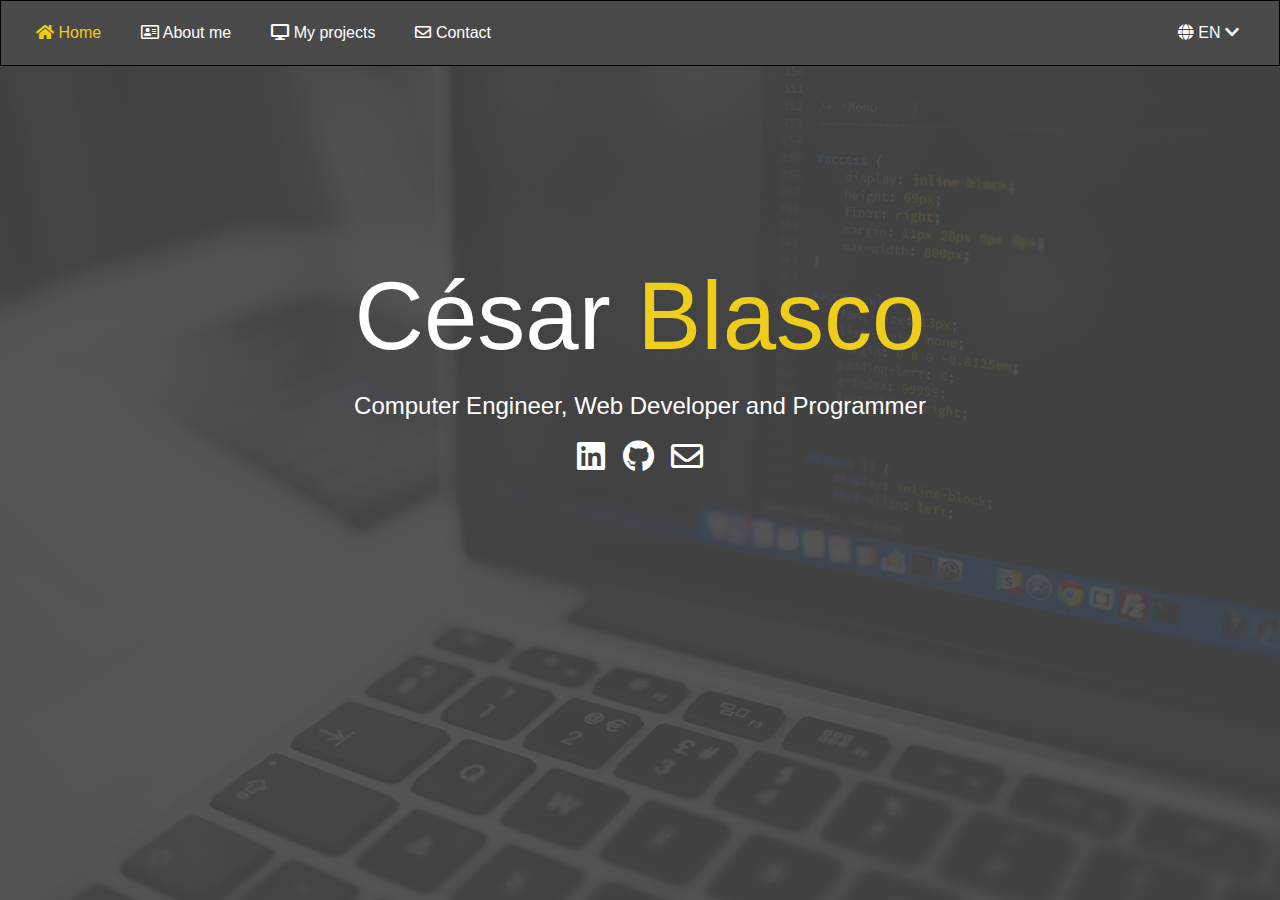
==== commit 321ab0b4: "Lots of improvements, add dental clinic project pictures" ====
--- a/index.html
+++ b/index.html
@@ -15,14 +15,8 @@
 
   <body id="bg-img">
     <header>
-      <!-- <div class="menu-btn">
-            <div class="btn-line"></div>
-            <div class="btn-line"></div>
-            <div class="btn-line"></div>
-        </div> -->
-
       <nav id="menu-nav">
-        <ul class="menu-desktop">
+        <ul class="menu">
           <li>
             <a href="index.html" class="nav-link active">
               <i class="fas fa-home"></i>
@@ -62,35 +56,9 @@
           <a href="./?lang=en"><p>English</p></a>
         </div>
       </div>
+    </header>
 
-      <!-- <nav class="menu">
-        <div class="menu-branding">
-          <div class="portrait"></div>
-        </div>
-        <ul class="menu-nav">
-          <li class="nav-item current">
-            <a href="index.html" class="nav-link">
-              Home
-            </a>
-          </li>
-          <li class="nav-item">
-            <a href="about.html" class="nav-link">
-              About me
-            </a>
-          </li>
-          <li class="nav-item">
-            <a href="projects.html" class="nav-link">
-              My work
-            </a>
-          </li>
-          <li class="nav-item">
-            <a href="contact.html" class="nav-link">
-              How To Reach Me
-            </a>
-          </li>
-        </ul>
-      </nav> -->
-    </header>
+    <img class="loader" src="./images/shared/spinner.svg" />
 
     <main id="home">
       <div class="main-header">
@@ -98,15 +66,9 @@
           César
           <span class="text-secondary">Blasco</span>
         </h1>
-        <h2 data-translate="index.subHeader"></h2>
+        <h2 id="subheader" data-translate="index.subHeader"></h2>
 
         <div class="icons">
-          <!-- <a href="#!">
-                    <i class="fab fa-twitter fa-2x"></i>
-                </a> -->
-          <!-- <a target="_blank" rel="noopener noreferrer" href="#!">
-                    <i class="fab fa-facebook fa-2x"></i>
-                </a> -->
           <a
             target="_blank"
             rel="noopener noreferrer"
@@ -121,6 +83,9 @@
           >
             <i class="fab fa-github fa-2x"></i>
           </a>
+          <a href="mailto:cesarblasco50@gmail.com">
+            <i class="far fa-envelope fa-2x"></i>
+          </a>
         </div>
       </div>
     </main>
--- a/stylesheets/main.css
+++ b/stylesheets/main.css
@@ -112,8 +112,14 @@
   0% {
     opacity: 0;
   }
+  50% {
+    opacity: 1;
+  }
+  75% {
+    opacity: 1;
+  }
   100% {
-    opacity: 1;
+    opacity: 0;
   }
 }
 
@@ -121,8 +127,14 @@
   0% {
     opacity: 0;
   }
+  50% {
+    opacity: 1;
+  }
+  75% {
+    opacity: 1;
+  }
   100% {
-    opacity: 1;
+    opacity: 0;
   }
 }
 
@@ -130,8 +142,14 @@
   0% {
     opacity: 1;
   }
+  50% {
+    opacity: 0;
+  }
+  75% {
+    opacity: 0;
+  }
   100% {
-    opacity: 0;
+    opacity: 1;
   }
 }
 
@@ -139,8 +157,14 @@
   0% {
     opacity: 1;
   }
+  50% {
+    opacity: 0;
+  }
+  75% {
+    opacity: 0;
+  }
   100% {
-    opacity: 0;
+    opacity: 1;
   }
 }
 
@@ -204,310 +228,25 @@
   }
 }
 
-@-webkit-keyframes animateNavigateStackedTimelineBtnBackward {
-  0% {
-    -webkit-transform: translateX(-5px);
-            transform: translateX(-5px);
-    opacity: 0.8;
-  }
-  25% {
-    -webkit-transform: translateX(-10px);
-            transform: translateX(-10px);
-    opacity: 0.6;
-  }
-  50% {
-    -webkit-transform: translateX(-15px);
-            transform: translateX(-15px);
-    opacity: 0.4;
-  }
-  75% {
-    -webkit-transform: translateX(-20px);
-            transform: translateX(-20px);
-    opacity: 0.2;
-  }
-  100% {
-    -webkit-transform: translateX(-25px);
-            transform: translateX(-25px);
-    opacity: 0;
-  }
-}
-
-@keyframes animateNavigateStackedTimelineBtnBackward {
-  0% {
-    -webkit-transform: translateX(-5px);
-            transform: translateX(-5px);
-    opacity: 0.8;
-  }
-  25% {
-    -webkit-transform: translateX(-10px);
-            transform: translateX(-10px);
-    opacity: 0.6;
-  }
-  50% {
-    -webkit-transform: translateX(-15px);
-            transform: translateX(-15px);
-    opacity: 0.4;
-  }
-  75% {
-    -webkit-transform: translateX(-20px);
-            transform: translateX(-20px);
-    opacity: 0.2;
-  }
-  100% {
-    -webkit-transform: translateX(-25px);
-            transform: translateX(-25px);
-    opacity: 0;
-  }
-}
-
-@-webkit-keyframes animateNavigateStackedTimelineBtnForward {
-  0% {
-    -webkit-transform: translateX(5px);
-            transform: translateX(5px);
-    opacity: 0.8;
-  }
-  25% {
-    -webkit-transform: translateX(10px);
-            transform: translateX(10px);
-    opacity: 0.6;
-  }
-  50% {
-    -webkit-transform: translateX(15px);
-            transform: translateX(15px);
-    opacity: 0.4;
-  }
-  75% {
-    -webkit-transform: translateX(20px);
-            transform: translateX(20px);
-    opacity: 0.2;
-  }
-  100% {
-    -webkit-transform: translateX(25px);
-            transform: translateX(25px);
-    opacity: 0;
-  }
-}
-
-@keyframes animateNavigateStackedTimelineBtnForward {
-  0% {
-    -webkit-transform: translateX(5px);
-            transform: translateX(5px);
-    opacity: 0.8;
-  }
-  25% {
-    -webkit-transform: translateX(10px);
-            transform: translateX(10px);
-    opacity: 0.6;
-  }
-  50% {
-    -webkit-transform: translateX(15px);
-            transform: translateX(15px);
-    opacity: 0.4;
-  }
-  75% {
-    -webkit-transform: translateX(20px);
-            transform: translateX(20px);
-    opacity: 0.2;
-  }
-  100% {
-    -webkit-transform: translateX(25px);
-            transform: translateX(25px);
-    opacity: 0;
-  }
-}
-
-main {
-  padding: 4rem;
-  min-height: calc(100vh - 60px);
-}
-
-main .icons {
-  margin-top: 1rem;
-}
-
-main .icons a {
-  padding: 0.4rem;
-}
-
-main .icons a:hover {
-  color: #eece1a;
-  -webkit-transition: all 0.5s ease-out;
-  transition: all 0.5s ease-out;
-}
-
-main#home {
-  overflow: hidden;
-}
-
-main#home h1 {
-  margin-top: 20vh;
-}
-
-main .main-header {
-  text-align: center;
-}
-
-.menu-btn {
-  position: absolute;
-  z-index: 3;
-  right: 35px;
-  top: 35px;
-  cursor: pointer;
-  -webkit-transition: all 0.5s ease-out;
-  transition: all 0.5s ease-out;
-}
-
-.menu-btn .btn-line {
-  width: 28px;
-  height: 3px;
-  margin: 0 0 5px 0;
-  background: #fff;
-  -webkit-transition: all 0.5s ease-out;
-  transition: all 0.5s ease-out;
-}
-
-.menu-btn.close {
-  -webkit-transform: rotate(180deg);
-          transform: rotate(180deg);
-}
-
-.menu-btn.close .btn-line:nth-child(1) {
-  -webkit-transform: rotate(45deg) translate(5px, 5px);
-          transform: rotate(45deg) translate(5px, 5px);
-}
-
-.menu-btn.close .btn-line:nth-child(2) {
-  opacity: 0;
-}
-
-.menu-btn.close .btn-line:nth-child(3) {
-  -webkit-transform: rotate(-45deg) translate(7px, -6px);
-          transform: rotate(-45deg) translate(7px, -6px);
-}
-
-.menu {
-  position: fixed;
-  top: 0;
-  width: 100%;
-  opacity: 0.9;
-  visibility: hidden;
-}
-
-.menu.show {
-  visibility: visible;
-}
-
-.menu-branding, .menu-nav {
-  display: -webkit-box;
-  display: -ms-flexbox;
-  display: flex;
-  -webkit-box-orient: vertical;
-  -webkit-box-direction: normal;
-      -ms-flex-flow: column wrap;
-          flex-flow: column wrap;
-  -webkit-box-align: center;
-      -ms-flex-align: center;
-          align-items: center;
-  -webkit-box-pack: center;
-      -ms-flex-pack: center;
-          justify-content: center;
-  float: left;
-  width: 50%;
-  height: 100vh;
-  overflow: hidden;
-}
-
-.menu-nav {
-  margin: 0;
-  padding: 0;
-  background: #373737;
-  list-style: none;
-  -webkit-transform: translate3d(0, -100%, 0);
-          transform: translate3d(0, -100%, 0);
-  -webkit-transition: all 0.5s ease-out;
-  transition: all 0.5s ease-out;
-}
-
-.menu-nav.show {
-  -webkit-transform: translate3d(0, 0, 0);
-          transform: translate3d(0, 0, 0);
-}
-
-.menu-branding {
-  background: #444;
-  -webkit-transition: all 0.5s ease-out;
-  transition: all 0.5s ease-out;
-  -webkit-transform: translate3d(0, 100%, 0);
-          transform: translate3d(0, 100%, 0);
-}
-
-.menu-branding.show {
-  -webkit-transform: translate3d(0, 0, 0);
-          transform: translate3d(0, 0, 0);
-}
-
-.menu-branding .portrait {
-  width: 250px;
-  height: 250px;
-  background: url("../images/portrait_filtered.jpg");
-  border-radius: 50%;
-  border: solid 3px #eece1a;
-}
-
-.menu .nav-item {
-  -webkit-transform: translate3d(600px, 0, 0);
-          transform: translate3d(600px, 0, 0);
-  -webkit-transition: all 0.5s ease-out;
-  transition: all 0.5s ease-out;
-}
-
-.menu .nav-item.show {
-  -webkit-transform: translate3d(0, 0, 0);
-          transform: translate3d(0, 0, 0);
-}
-
-.menu .nav-item.current > a {
-  color: #eece1a;
-}
-
-.menu .nav-link {
-  display: inline-block;
-  position: relative;
-  font-size: 30px;
-  text-transform: uppercase;
-  padding: 1rem 0;
-  font-weight: 600;
-  color: #fff;
-  text-decoration: none;
-  -webkit-transition: all 0.5s ease-out;
-  transition: all 0.5s ease-out;
-}
-
-.menu .nav-link:hover {
-  color: #eece1a;
-}
-
-.nav-item:nth-child(1) {
-  -webkit-transition-delay: 0.1s;
-          transition-delay: 0.1s;
-}
-
-.nav-item:nth-child(2) {
-  -webkit-transition-delay: 0.2s;
-          transition-delay: 0.2s;
-}
-
-.nav-item:nth-child(3) {
-  -webkit-transition-delay: 0.3s;
-          transition-delay: 0.3s;
-}
-
-.nav-item:nth-child(4) {
-  -webkit-transition-delay: 0.4s;
-          transition-delay: 0.4s;
-}
-
-.menu-desktop {
+@-webkit-keyframes carouselIntervalProgress {
+  from {
+    width: 0%;
+  }
+  to {
+    width: 100%;
+  }
+}
+
+@keyframes carouselIntervalProgress {
+  from {
+    width: 0%;
+  }
+  to {
+    width: 100%;
+  }
+}
+
+ul.menu {
   display: -webkit-box;
   display: -ms-flexbox;
   display: flex;
@@ -517,7 +256,7 @@
   border: 1px solid black;
 }
 
-.menu-desktop li {
+ul.menu li {
   -webkit-box-pack: justify;
       -ms-flex-pack: justify;
           justify-content: space-between;
@@ -525,13 +264,13 @@
   list-style-type: none;
 }
 
-.menu-desktop li:hover {
+ul.menu li:hover {
   -webkit-transition: all 0.5s ease-out;
   transition: all 0.5s ease-out;
   color: #eece1a;
 }
 
-.menu-desktop li:last-child {
+ul.menu li:last-child {
   margin-left: auto;
   margin-right: 20px;
 }
@@ -572,8 +311,84 @@
   background-color: #eece1a;
 }
 
+@media (max-width: 633px) {
+  .menu li {
+    font-size: 1.15rem;
+    text-align: center;
+    width: 20%;
+    min-width: 20%;
+  }
+  .menu li a span {
+    display: none;
+  }
+  .menu li.languages span,
+  .menu li.languages #languages-dropdown-icon {
+    display: none;
+  }
+  .container-lang {
+    margin-right: 5px;
+  }
+  .container-lang .languages-dropdown p {
+    width: 100%;
+  }
+}
+
+@media (max-width: 633px) {
+  .menu li {
+    font-size: 1.15rem;
+    text-align: center;
+    width: 20%;
+    min-width: 20%;
+  }
+  .menu li a span {
+    display: none;
+  }
+  .menu li.languages span,
+  .menu li.languages #languages-dropdown-icon {
+    display: none;
+  }
+  .container-lang {
+    margin-right: 5px;
+  }
+  .container-lang .languages-dropdown p {
+    width: 100%;
+  }
+}
+
+main {
+  padding: 4rem;
+  min-height: calc(100vh - 60px);
+}
+
+main .icons {
+  margin-top: 1rem;
+}
+
+main .icons a {
+  padding: 0.4rem;
+}
+
+main .icons a:hover {
+  color: #eece1a;
+  -webkit-transition: all 0.5s ease-out;
+  transition: all 0.5s ease-out;
+}
+
+main#home {
+  overflow: hidden;
+}
+
+main#home h1 {
+  margin-top: 20vh;
+}
+
+main .main-header {
+  text-align: center;
+}
+
 section {
   margin-bottom: 80px;
+  scroll-margin-top: 70px;
 }
 
 section:first-of-type {
@@ -587,6 +402,16 @@
 #technologies-title i {
   -webkit-animation: rotateClockwiseSmooth 2.5s infinite linear;
           animation: rotateClockwiseSmooth 2.5s infinite linear;
+}
+
+#experience-title i:nth-child(1) {
+  position: relative;
+  left: 30px;
+}
+
+#experience-title i:nth-child(4) {
+  position: relative;
+  right: 30px;
 }
 
 #experience-title i:nth-child(1),
@@ -597,13 +422,15 @@
 
 #experience-title i:nth-child(2),
 #experience-title i:nth-child(3) {
-  -webkit-animation-delay: 5s;
-          animation-delay: 5s;
+  opacity: 0;
   -webkit-animation: toggleVisibilityReversed 2s infinite;
           animation: toggleVisibilityReversed 2s infinite;
-}
-
-#courses-title i {
+  -webkit-animation-delay: 2s;
+          animation-delay: 2s;
+}
+
+#courses-title i,
+#education-title i {
   -webkit-animation: scaleUpAndDown 1.5s infinite;
           animation: scaleUpAndDown 1.5s infinite;
 }
@@ -627,7 +454,7 @@
   border: 5px solid black;
   border-radius: 30px;
   width: 40%;
-  max-height: 300px;
+  height: 300px;
   font-size: 1.5rem;
 }
 
@@ -635,7 +462,7 @@
   padding: 10px 25px;
   padding-top: 0;
   width: 100%;
-  max-height: 300px;
+  height: 290px;
   text-align: justify;
   overflow-y: auto;
   scrollbar-width: none;
@@ -646,37 +473,33 @@
   color: blue;
 }
 
-.speech-bubble .speech-text-container::-webkit-scrollbar {
-  width: 0;
-  height: 0;
-}
-
-.speech-bubble:before {
-  content: "";
-  position: absolute;
-  left: 0;
-  top: 50%;
-  width: 0;
-  height: 0;
-  border: 27px solid transparent;
-  border-right-color: black;
-  border-left: 0;
-  margin-top: -27px;
-  margin-left: -27px;
-}
-
-.speech-bubble:after {
-  content: "";
-  position: absolute;
-  left: 0;
-  top: 50%;
-  width: 0;
-  height: 0;
-  border: 20px solid transparent;
-  border-right-color: white;
-  border-left: 0;
-  margin-top: -20px;
-  margin-left: -20px;
+@media (min-width: 1029px) {
+  .speech-bubble:before {
+    content: "";
+    position: absolute;
+    left: 0;
+    top: 50%;
+    width: 0;
+    height: 0;
+    border: 27px solid transparent;
+    border-right-color: black;
+    border-left: 0;
+    margin-top: -27px;
+    margin-left: -27px;
+  }
+  .speech-bubble:after {
+    content: "";
+    position: absolute;
+    left: 0;
+    top: 50%;
+    width: 0;
+    height: 0;
+    border: 20px solid transparent;
+    border-right-color: white;
+    border-left: 0;
+    margin-top: -20px;
+    margin-left: -20px;
+  }
 }
 
 .cesar-avatar {
@@ -687,19 +510,6 @@
   border: #eece1a 3px solid;
 }
 
-.technologies-container {
-  display: -webkit-box;
-  display: -ms-flexbox;
-  display: flex;
-  -webkit-box-orient: vertical;
-  -webkit-box-direction: normal;
-      -ms-flex-direction: column;
-          flex-direction: column;
-  -webkit-box-align: center;
-      -ms-flex-align: center;
-          align-items: center;
-}
-
 .technologies-row {
   margin-bottom: 20px;
 }
@@ -717,8 +527,6 @@
 #reset-speech-bubble-btn {
   position: absolute;
   display: none;
-  top: 87%;
-  left: 50%;
   font-size: 1rem;
   -webkit-animation-name: rotateClockwise;
           animation-name: rotateClockwise;
@@ -735,8 +543,8 @@
 
 .speech-bubble-scroll-btn {
   position: absolute;
-  top: 85%;
-  left: 92%;
+  top: 80%;
+  left: 90%;
   -webkit-animation-name: speechScrollBtnAnimation;
           animation-name: speechScrollBtnAnimation;
   -webkit-animation-duration: 2s;
@@ -796,7 +604,7 @@
 }
 
 .pill {
-  border-radius: 15px;
+  border-radius: 25px;
   background-color: #2684ff;
   color: #fff;
   padding: 5px 30px;
@@ -807,12 +615,12 @@
   margin-right: 15px;
   border: none;
   margin: 10px;
-  cursor: pointer;
-}
-
-.pill:hover, .pill.pill-active {
+}
+
+.pill:hover:not(.presentational-pill), .pill.pill-active {
   -webkit-transition: all 0.5s ease-out;
   transition: all 0.5s ease-out;
+  cursor: pointer;
   background-color: #0069f2;
   color: #d0d0d0;
 }
@@ -896,7 +704,7 @@
   background-color: #eece1a;
   position: relative;
   display: inline-block;
-  left: 25px;
+  left: 30px;
   bottom: 98px;
 }
 
@@ -908,90 +716,11 @@
   background-color: #eece1a;
   position: relative;
   display: inline-block;
-  right: 25px;
+  right: 30px;
   top: 53px;
 }
 
-.timeline-stacked-container {
-  display: none;
-  -webkit-box-orient: horizontal;
-  -webkit-box-direction: normal;
-      -ms-flex-direction: row;
-          flex-direction: row;
-  -webkit-box-pack: justify;
-      -ms-flex-pack: justify;
-          justify-content: space-between;
-  width: 50%;
-  margin: 0 auto;
-}
-
-.timeline-stacked-container .timeline-stacked-event {
-  position: absolute;
-  left: 0;
-  right: 0;
-  margin: 0 auto;
-  height: 440px;
-  overflow-y: none;
-  margin-bottom: 100px;
-  -webkit-transition: all 0.5s ease-out;
-  transition: all 0.5s ease-out;
-}
-
-.timeline-stacked-container .timeline-stacked-event ul li {
-  margin-bottom: 5px;
-}
-
-.timeline-stacked-container .timeline-stacked-event:nth-child(5) {
-  z-index: 1;
-  opacity: 0.4;
-}
-
-.timeline-stacked-container .timeline-stacked-event:nth-child(4) {
-  z-index: 2;
-  opacity: 0.6;
-  margin-top: 50px;
-}
-
-.timeline-stacked-container .timeline-stacked-event:nth-child(3) {
-  z-index: 3;
-  opacity: 0.8;
-  margin-top: 100px;
-}
-
-.timeline-stacked-container .timeline-stacked-event:nth-child(2) {
-  z-index: 4;
-  margin-top: 150px;
-}
-
-.timeline-stacked-container i {
-  margin-top: 270px;
-  font-size: 5rem;
-}
-
-.timeline-stacked-container i.tl-navigate-backward:hover {
-  color: #eece1a;
-  cursor: pointer;
-  -webkit-animation-duration: 0.7s;
-          animation-duration: 0.7s;
-  -webkit-animation-iteration-count: infinite;
-          animation-iteration-count: infinite;
-  -webkit-animation-name: animateNavigateStackedTimelineBtnBackward;
-          animation-name: animateNavigateStackedTimelineBtnBackward;
-}
-
-.timeline-stacked-container i.tl-navigate-forward:hover {
-  color: #eece1a;
-  cursor: pointer;
-  -webkit-animation-duration: 0.7s;
-          animation-duration: 0.7s;
-  -webkit-animation-iteration-count: infinite;
-          animation-iteration-count: infinite;
-  -webkit-animation-name: animateNavigateStackedTimelineBtnForward;
-          animation-name: animateNavigateStackedTimelineBtnForward;
-}
-
-.timeline-event,
-.timeline-stacked-event {
+.timeline-event {
   background-color: gray;
   max-width: 600px;
   min-height: 200px;
@@ -1002,16 +731,12 @@
 }
 
 .timeline-event h3,
-.timeline-event p,
-.timeline-stacked-event h3,
-.timeline-stacked-event p {
+.timeline-event p {
   text-align: center;
 }
 
 .timeline-event h3 a,
-.timeline-event p a,
-.timeline-stacked-event h3 a,
-.timeline-stacked-event p a {
+.timeline-event p a {
   text-align: center;
 }
 
@@ -1031,6 +756,115 @@
 .company-name a {
   color: #eece1a;
   text-decoration: underline;
+}
+
+@media (max-width: 1672px) {
+  #speech-bubble-text {
+    font-size: 1.4rem;
+  }
+}
+
+@media (max-width: 1457px) {
+  .speech-bubble {
+    width: 60%;
+  }
+}
+
+@media (max-width: 1141px) {
+  .cesar-avatar {
+    width: 200px;
+    height: 200px;
+  }
+  .speech-bubble {
+    width: 70%;
+    height: 100%;
+  }
+}
+
+@media (max-width: 1141px) and (max-width: 1029px) {
+  #introduction {
+    margin-right: 10px;
+    margin-left: 10px;
+  }
+  .speech-bubble {
+    width: 100%;
+  }
+  .speech-bubble:before {
+    content: "";
+    position: absolute;
+    left: 50%;
+    top: 100%;
+    width: 0;
+    height: 0;
+    border: 27px solid transparent;
+    border-top-color: black;
+    border-top: 10;
+    margin-left: -25px;
+  }
+  .speech-bubble:after {
+    content: "";
+    position: absolute;
+    left: 50%;
+    top: 100%;
+    width: 0;
+    height: 0;
+    border: 20px solid transparent;
+    border-top-color: white;
+    border-top: 10;
+    margin-left: -18px;
+  }
+  .about-info {
+    -webkit-box-orient: vertical;
+    -webkit-box-direction: reverse;
+        -ms-flex-direction: column-reverse;
+            flex-direction: column-reverse;
+    -webkit-box-align: center;
+        -ms-flex-align: center;
+            align-items: center;
+  }
+}
+
+@media (max-width: 1141px) and (max-width: 704px) {
+  main {
+    padding-right: 10px;
+    padding-left: 10px;
+  }
+}
+
+@media (max-width: 1141px) and (max-width: 489px) {
+  section,
+  .cesar-avatar {
+    margin-bottom: 20px;
+  }
+  #introduction {
+    margin-top: 10px;
+  }
+  main {
+    padding-right: 5px;
+    padding-left: 5px;
+  }
+  .speech-bubble .speech-text-container {
+    margin-bottom: 35px;
+  }
+  #speech-bubble-text {
+    font-size: 1.15rem;
+  }
+  #speech-bubble-text i {
+    display: none;
+  }
+  #reset-speech-bubble-btn {
+    top: 88%;
+  }
+  .speech-bubble-scroll-btn {
+    top: 88%;
+    left: 85%;
+  }
+}
+
+@media (max-width: 1141px) and (max-width: 437px) {
+  main {
+    width: 100%;
+  }
 }
 
 .projects {
@@ -1067,7 +901,8 @@
   left: 50%;
   -webkit-transform: translateX(-50%);
           transform: translateX(-50%);
-  width: 50%;
+  width: 200px;
+  min-width: 200px;
   padding: 1rem;
   text-align: center;
   cursor: pointer;
@@ -1079,7 +914,7 @@
   opacity: 1;
 }
 
-.boxes {
+form {
   display: -webkit-box;
   display: -ms-flexbox;
   display: flex;
@@ -1087,32 +922,150 @@
   -webkit-box-direction: normal;
       -ms-flex-direction: column;
           flex-direction: column;
+  width: 50%;
+  margin: 0 auto;
+}
+
+form .form-group label {
+  display: block;
+}
+
+form .form-group input {
+  height: 40px;
+  width: 100%;
+  margin-bottom: 10px;
+}
+
+form .form-group input.inline {
+  height: 40px;
+  width: 50%;
+  margin-bottom: 10px;
+}
+
+form .form-group textarea {
+  height: 250px;
+  width: 100%;
+  margin-bottom: 20px;
+  resize: none;
+}
+
+form .form-group input:focus,
+form .form-group textarea:focus {
+  border: 2px solid #eece1a;
+  outline: none;
+}
+
+form .form-group .form-inline {
+  display: -webkit-box;
+  display: -ms-flexbox;
+  display: flex;
+  -webkit-box-orient: horizontal;
+  -webkit-box-direction: normal;
+      -ms-flex-direction: row;
+          flex-direction: row;
+  -webkit-box-pack: justify;
+      -ms-flex-pack: justify;
+          justify-content: space-between;
+}
+
+form .form-group .form-inline .inline-col {
+  display: -webkit-box;
+  display: -ms-flexbox;
+  display: flex;
+  -webkit-box-orient: vertical;
+  -webkit-box-direction: normal;
+      -ms-flex-direction: column;
+          flex-direction: column;
+  width: 48%;
+}
+
+form input[type="submit"] {
+  color: #fff;
+  font-size: 1.1rem;
+  cursor: pointer;
+  width: 150px;
+  height: 50px;
+  border: none;
+  background-color: #2684ff;
+  margin: 0 auto;
+  font-weight: 700;
+}
+
+.contact {
+  display: -webkit-box;
+  display: -ms-flexbox;
+  display: flex;
   -ms-flex-wrap: wrap;
       flex-wrap: wrap;
-  -webkit-box-align: center;
-      -ms-flex-align: center;
-          align-items: center;
-  margin-top: 1rem;
-}
-
-.boxes div {
-  font-size: 2rem;
-  border: 3px #fff solid;
-  padding: 0.5rem 1.5rem;
-  margin-bottom: 3rem;
-  min-width: 3rem;
+  -webkit-box-orient: horizontal;
+  -webkit-box-direction: normal;
+      -ms-flex-direction: row;
+          flex-direction: row;
+  -webkit-box-pack: center;
+      -ms-flex-pack: center;
+          justify-content: center;
+  margin: 0 auto;
+  width: 50%;
+}
+
+.contact .fab,
+.contact .far,
+.contact .fas {
+  border-radius: 50%;
+  padding: 8px;
+  background: white;
+}
+
+.contact .fa-linkedin {
+  color: #0076b4;
+}
+
+.contact .fa-github {
+  color: #1b1f23;
+}
+
+.contact .fa-envelope {
+  background: white;
+  color: #cf493c;
+}
+
+.contact .fa-twitter {
+  color: #38a1f3;
+}
+
+.contact .fa-instagram {
+  color: #dd2a7b;
+}
+
+.contact a {
+  margin-bottom: 20px;
+  margin-right: 15px;
+  text-align: left;
+}
+
+.contact a span {
+  font-size: 2.5rem;
+}
+
+.contact a:hover i {
   -webkit-transition: all 0.5s ease-out;
   transition: all 0.5s ease-out;
-}
-
-.boxes div:hover {
-  padding: 1.5rem 2.5rem;
-  background: #eece1a;
-  color: #000;
-}
-
-.boxes div:hover span {
-  color: #000;
+  color: #eece1a;
+}
+
+@media (max-width: 960px) {
+  form {
+    width: 70%;
+  }
+}
+
+@media (max-width: 427px) {
+  form {
+    width: 90%;
+  }
+  .contact a span {
+    font-size: 1.3rem;
+  }
 }
 
 .carousel {
@@ -1127,7 +1080,7 @@
       -ms-flex-pack: justify;
           justify-content: space-between;
   margin-top: 30px;
-  margin-bottom: 30px;
+  margin-bottom: 20px;
   padding-right: 30px;
   padding-left: 30px;
   -webkit-box-align: center;
@@ -1146,14 +1099,14 @@
 
 .previous {
   cursor: pointer;
-  font-size: 2rem;
   z-index: 2;
+  padding: 15px;
+  font-size: 1.5rem;
 }
 
 .previous:hover {
   -webkit-transition: all 0.5s ease-out;
   transition: all 0.5s ease-out;
-  font-size: 2.5rem;
   color: #eece1a;
 }
 
@@ -1163,24 +1116,58 @@
 
 .next {
   cursor: pointer;
-  font-size: 2rem;
   z-index: 2;
+  padding: 15px;
+  font-size: 1.5rem;
 }
 
 .next:hover {
   -webkit-transition: all 0.5s ease-out;
   transition: all 0.5s ease-out;
-  font-size: 2.5rem;
   color: #eece1a;
 }
 
 .carousel-page {
   color: #444;
   margin-right: 0.3rem;
+  cursor: pointer;
 }
 
 .carousel-page.active {
   color: #eece1a;
+}
+
+#carousel-pages-container {
+  margin-top: 15px;
+}
+
+.carousel-interval-progressbar {
+  width: 40%;
+  margin: 0 auto;
+  border: 1px solid black;
+  height: 10px;
+}
+
+.carousel-interval-progressbar .carousel-interval-progress {
+  height: 10px;
+  background-color: #34bdeb;
+  -webkit-animation-name: carouselIntervalProgress;
+          animation-name: carouselIntervalProgress;
+  -webkit-animation-duration: 4.5s;
+          animation-duration: 4.5s;
+  -webkit-animation-iteration-count: infinite;
+          animation-iteration-count: infinite;
+}
+
+@media (max-width: 700px) {
+  .previous,
+  .next {
+    margin-top: 420px;
+  }
+  .carousel {
+    margin-top: 0;
+    margin-bottom: 0;
+  }
 }
 
 .modal {
@@ -1193,15 +1180,16 @@
   height: 100%;
   overflow: auto;
   background-color: rgba(0, 0, 0, 0.4);
-  padding: 0 1.5rem;
+  padding: 0 0;
 }
 
 .modal-content {
   background-color: #fefefe;
   margin: 1% auto;
+  margin-top: 30px;
   padding: 30px;
   border: 1px solid #888;
-  width: 50%;
+  width: 70%;
   color: #000;
   text-align: center;
 }
@@ -1215,17 +1203,20 @@
 }
 
 .modal-content .close {
-  grid-area: close;
+  position: absolute;
+  left: 80%;
+  top: 4%;
+  margin-top: 30px;
+  margin-left: 15px;
   color: #aaa;
   font-size: 28px;
   font-weight: bold;
   padding-right: 15px;
-  float: right;
 }
 
 .modal-content .close:hover,
 .modal-content .close:focus {
-  color: black;
+  color: #eece1a;
   text-decoration: none;
   cursor: pointer;
 }
@@ -1234,10 +1225,11 @@
   margin-bottom: 1.2rem;
 }
 
-.modal-content .modal-summary {
-  padding-right: 1.5rem;
-  padding-left: 1.5rem;
-  text-align: justify;
+.modal-content #modal-summary {
+  max-width: 70%;
+  margin: 0 auto;
+  text-align: center;
+  font-size: 1.1rem;
 }
 
 .modal-content .modal-see-project {
@@ -1271,12 +1263,39 @@
 }
 
 .modal-content .modal-technologies {
+  margin: 0 auto;
+  width: 70%;
   margin-bottom: 5px;
+}
+
+@media (max-width: 1000px) {
+  .modal .modal-content {
+    width: 90%;
+  }
+  .modal .modal-content button {
+    margin-bottom: 10px;
+  }
+  .modal .modal-content .modal-header .modal-title {
+    font-size: 1.3rem;
+  }
+  .modal .modal-content .modal-description {
+    font-size: 1.2rem;
+  }
+}
+
+@media (max-width: 400px) {
+  .modal .modal-content #modal-summary {
+    max-width: 100%;
+  }
 }
 
 * {
   -webkit-box-sizing: border-box;
           box-sizing: border-box;
+}
+
+main {
+  display: none;
 }
 
 body {
@@ -1295,7 +1314,7 @@
 }
 
 body#bg-img:after {
-  content: '';
+  content: "";
   position: absolute;
   top: 0;
   right: 0;
@@ -1305,6 +1324,18 @@
   z-index: -1;
 }
 
+body textarea::-webkit-input-placeholder {
+  font-family: "Segoe UI", Tahoma, Geneva, Verdana, sans-serif;
+}
+
+body textarea::-ms-input-placeholder {
+  font-family: "Segoe UI", Tahoma, Geneva, Verdana, sans-serif;
+}
+
+body textarea::-moz-placeholder {
+  font-family: "Segoe UI", Tahoma, Geneva, Verdana, sans-serif;
+}
+
 h1,
 h2,
 h3 {
@@ -1399,6 +1430,7 @@
 
 .categories {
   text-align: center;
+  padding: 0 5px;
   margin-bottom: 1.5rem;
 }
 
@@ -1406,6 +1438,7 @@
 .categories .category-link {
   display: inline-block;
   margin-right: 1.5rem;
+  margin-bottom: 10px;
   cursor: pointer;
 }
 
@@ -1448,6 +1481,28 @@
 
 .m-h-md {
   margin: 0 10px;
+}
+
+.reset-speech-with-more-text {
+  top: 82%;
+  left: 75%;
+}
+
+.reset-speech-no-more-text {
+  top: 82%;
+  left: 90%;
+}
+
+.loader {
+  -webkit-filter: invert(80%) sepia(84%) saturate(564%) hue-rotate(343deg) brightness(97%) contrast(93%);
+          filter: invert(80%) sepia(84%) saturate(564%) hue-rotate(343deg) brightness(97%) contrast(93%);
+  width: 150px;
+  height: 150px;
+  position: absolute;
+  top: 50%;
+  left: 50%;
+  -webkit-transform: translate(-50%, -50%);
+          transform: translate(-50%, -50%);
 }
 
 @media screen and (min-width: 1171px) {
@@ -1473,6 +1528,7 @@
   }
   main .lg-heading {
     line-height: 1;
+    margin-top: 1rem;
     margin-bottom: 1rem;
   }
   .ul.menu-nav,
@@ -1511,11 +1567,17 @@
 
 @media screen and (max-width: 500px) {
   main#home h1 {
-    margin-top: 10vh;
+    margin-top: 20vh;
   }
   .projects {
     -ms-grid-columns: 1fr;
         grid-template-columns: 1fr;
   }
 }
+
+@media (max-width: 489px) {
+  h1.lg-heading {
+    font-size: 4.25rem;
+  }
+}
 /*# sourceMappingURL=main.css.map */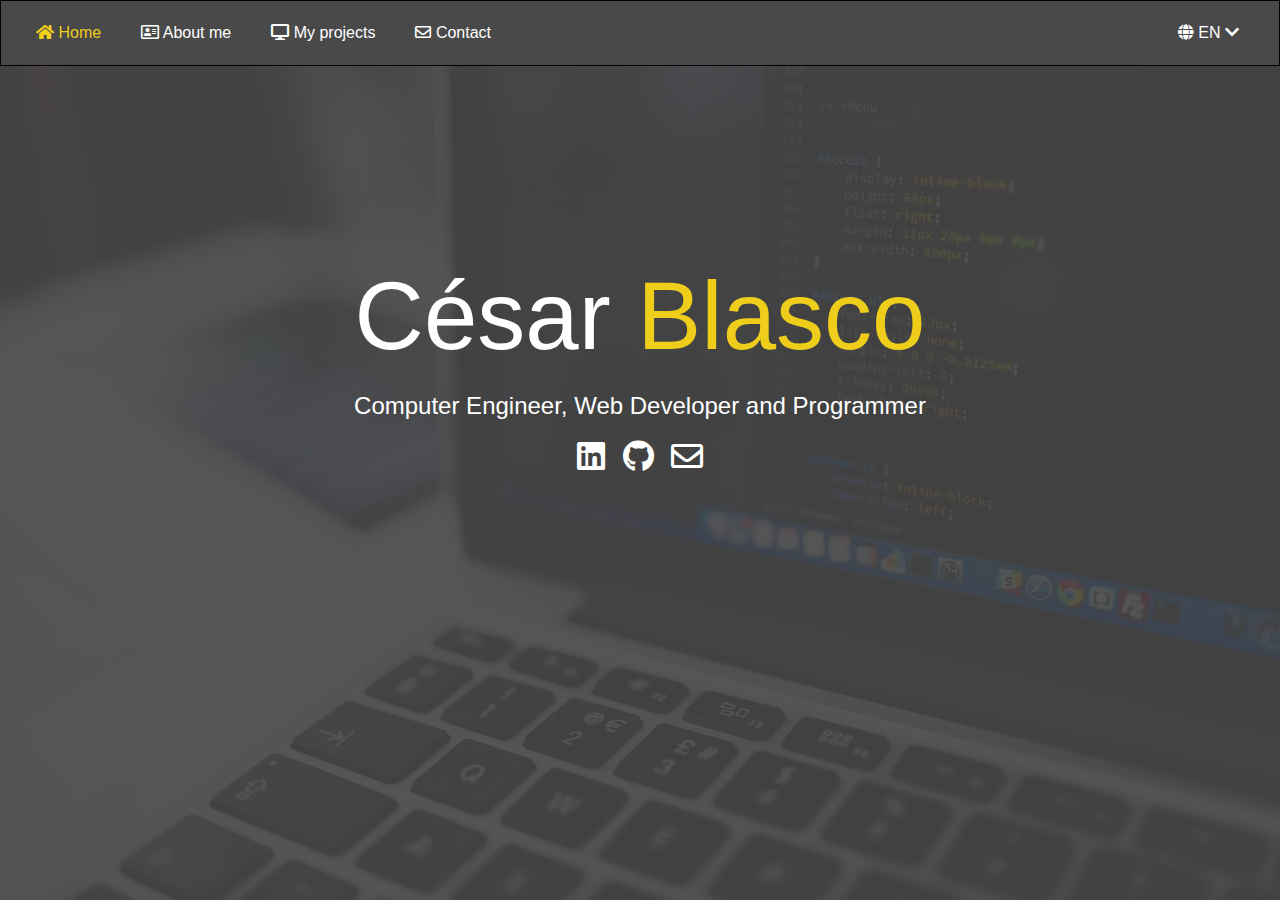
==== commit 478aa725: "Accesibility adjustments" ====
--- a/index.html
+++ b/index.html
@@ -42,7 +42,7 @@
             </a>
           </li>
 
-          <li class="languages" id="languages-dropdown-btn">
+          <li class="languages" id="languages-dropdown-btn" tabindex="0" aria-haspopup="true" aria-expanded="false">
             <i class="fas fa-globe"></i>
             <span data-translate="navbar.languages"></span>
             <i class="fas fa-chevron-down" id="languages-dropdown-icon"></i>
@@ -70,6 +70,7 @@
 
         <div class="icons">
           <a
+            aria-label="Linkedin"
             target="_blank"
             rel="noopener noreferrer"
             href="https://www.linkedin.com/in/cesar-blasco/"
@@ -77,13 +78,14 @@
             <i class="fab fa-linkedin fa-2x"></i>
           </a>
           <a
+            aria-label="Github"
             target="_blank"
             rel="noopener noreferrer"
             href="https://github.com/cesarblasco"
           >
             <i class="fab fa-github fa-2x"></i>
           </a>
-          <a href="mailto:cesarblasco50@gmail.com">
+          <a aria-label="Email" href="mailto:cesarblasco50@gmail.com">
             <i class="far fa-envelope fa-2x"></i>
           </a>
         </div>
--- a/stylesheets/main.css
+++ b/stylesheets/main.css
@@ -473,6 +473,11 @@
   color: blue;
 }
 
+.speech-bubble .speech-text-container::-webkit-scrollbar {
+  width: 0;
+  height: 0;
+}
+
 @media (min-width: 1029px) {
   .speech-bubble:before {
     content: "";
@@ -522,6 +527,15 @@
 
 #speech-bubble-text {
   margin: 15px 5px;
+  -webkit-touch-callout: none;
+  -webkit-user-select: none;
+  -moz-user-select: none;
+  -ms-user-select: none;
+  user-select: none;
+}
+
+#speech-bubble-text:focus {
+  outline: none;
 }
 
 #reset-speech-bubble-btn {
@@ -604,7 +618,7 @@
 }
 
 .pill {
-  border-radius: 25px;
+  border-radius: 50px;
   background-color: #2684ff;
   color: #fff;
   padding: 5px 30px;
@@ -842,6 +856,10 @@
   main {
     padding-right: 5px;
     padding-left: 5px;
+  }
+  .speech-bubble .speech-text-container::-webkit-scrollbar {
+    width: initial;
+    height: initial;
   }
   .speech-bubble .speech-text-container {
     margin-bottom: 35px;
@@ -1144,8 +1162,9 @@
 .carousel-interval-progressbar {
   width: 40%;
   margin: 0 auto;
+  margin-top: 5px;
   border: 1px solid black;
-  height: 10px;
+  height: 12px;
 }
 
 .carousel-interval-progressbar .carousel-interval-progress {
@@ -1167,6 +1186,13 @@
   .carousel {
     margin-top: 0;
     margin-bottom: 0;
+  }
+}
+
+@media (max-width: 400px) {
+  .previous,
+  .next {
+    margin-top: 170px;
   }
 }
 
@@ -1275,7 +1301,8 @@
   .modal .modal-content button {
     margin-bottom: 10px;
   }
-  .modal .modal-content .modal-header .modal-title {
+  .modal .modal-content .modal-header .modal-title,
+  .modal .modal-content .modal-header .modal-icon {
     font-size: 1.3rem;
   }
   .modal .modal-content .modal-description {
@@ -1284,8 +1311,15 @@
 }
 
 @media (max-width: 400px) {
+  .modal .modal-content .modal-header .modal-icon {
+    display: none;
+  }
   .modal .modal-content #modal-summary {
     max-width: 100%;
+  }
+  .modal .modal-content .carousel {
+    height: 150px;
+    padding: 0;
   }
 }
 
@@ -1400,6 +1434,15 @@
 .btn:hover, .btn-dark:hover, .btn-light:hover {
   background: #eece1a;
   color: #000;
+}
+
+.btn.disabled, .disabled.btn-dark, .disabled.btn-light {
+  cursor: not-allowed;
+  background: gray;
+}
+
+.btn.disabled:hover, .disabled.btn-dark:hover, .disabled.btn-light:hover {
+  color: initial;
 }
 
 .btn-dark {
